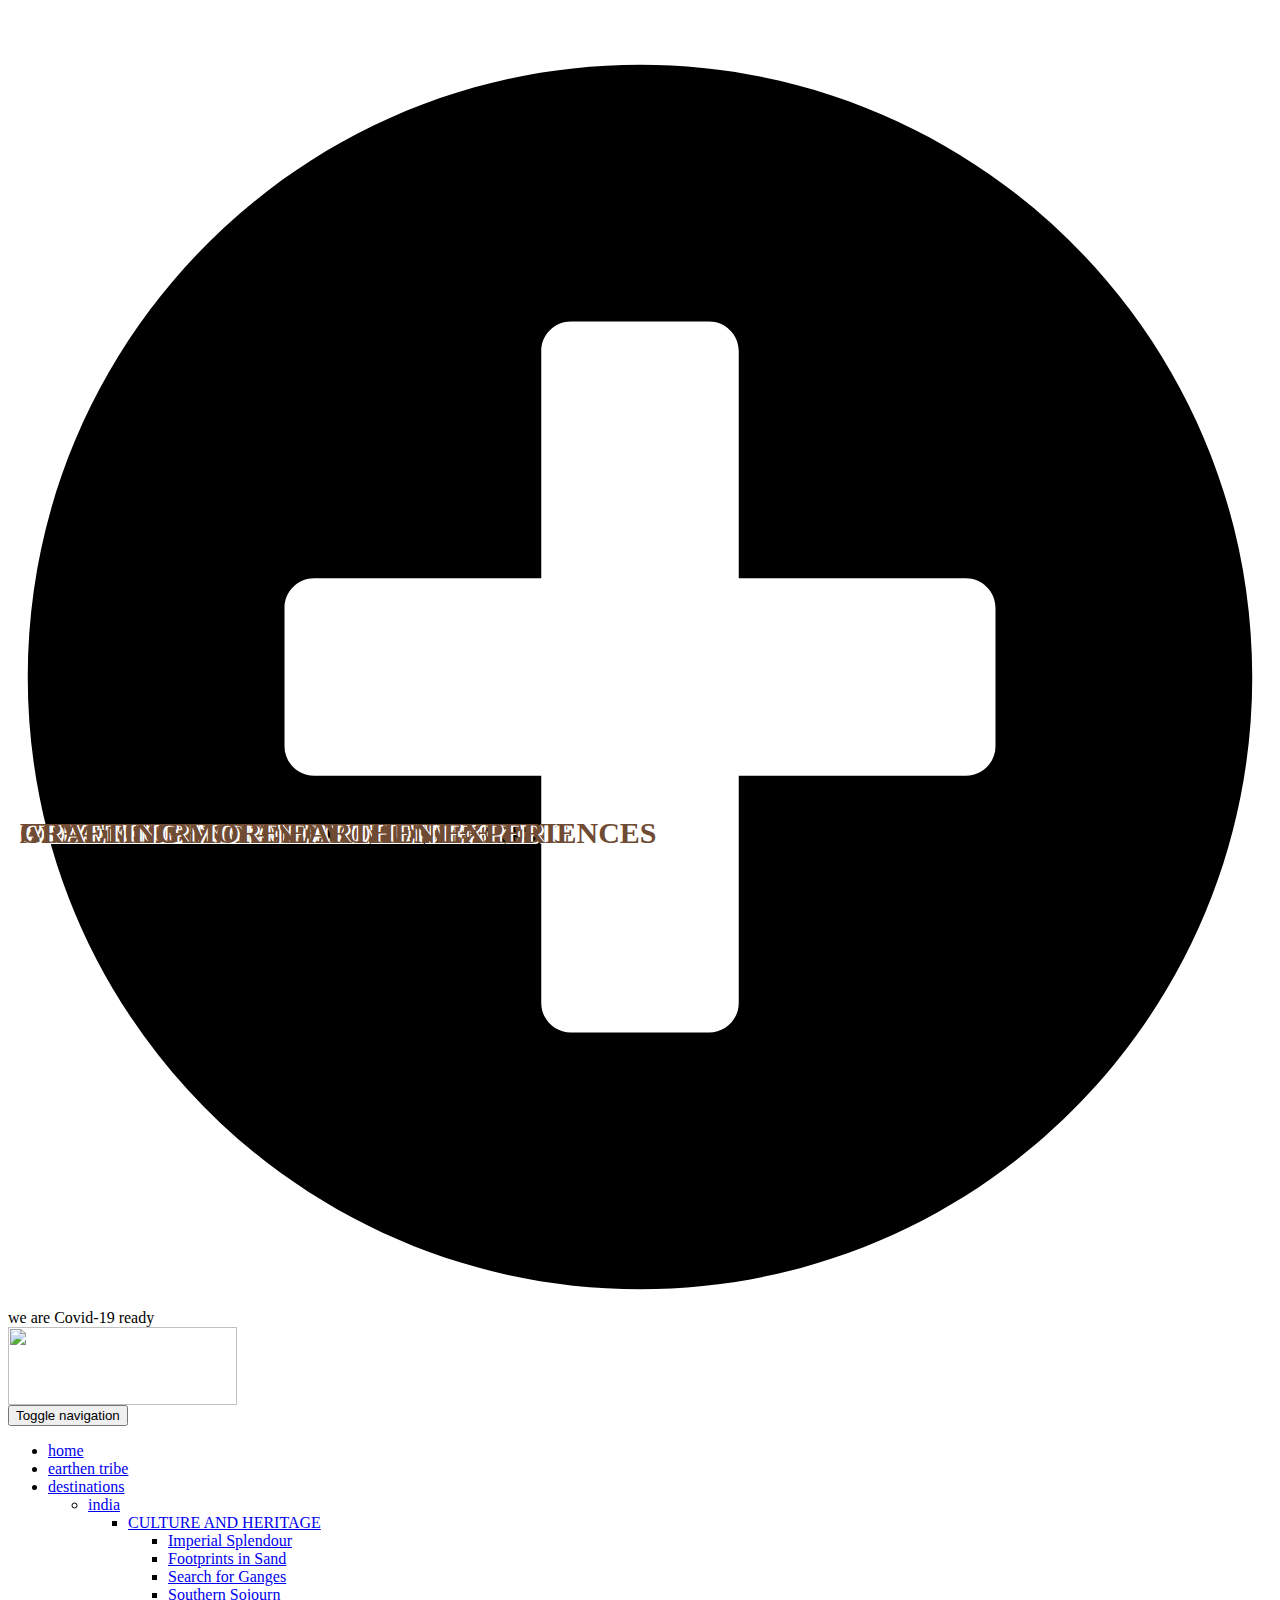
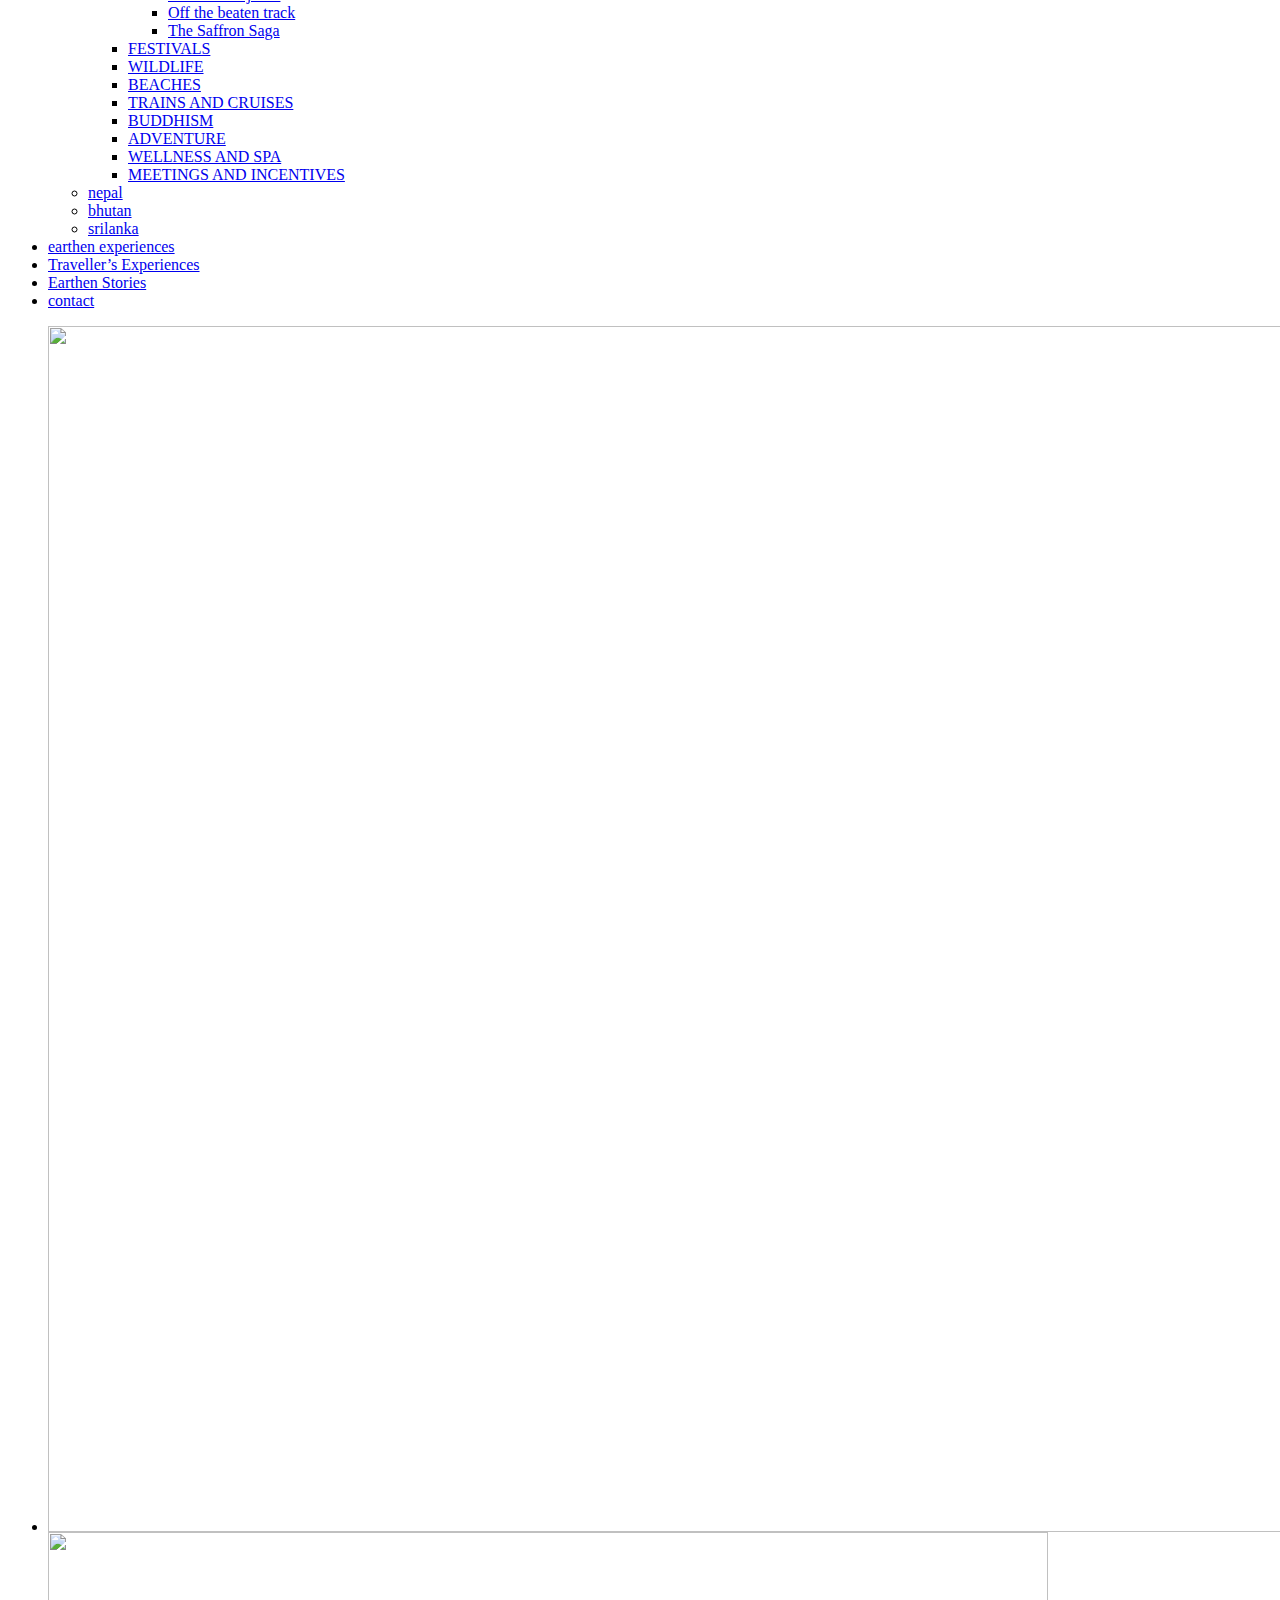
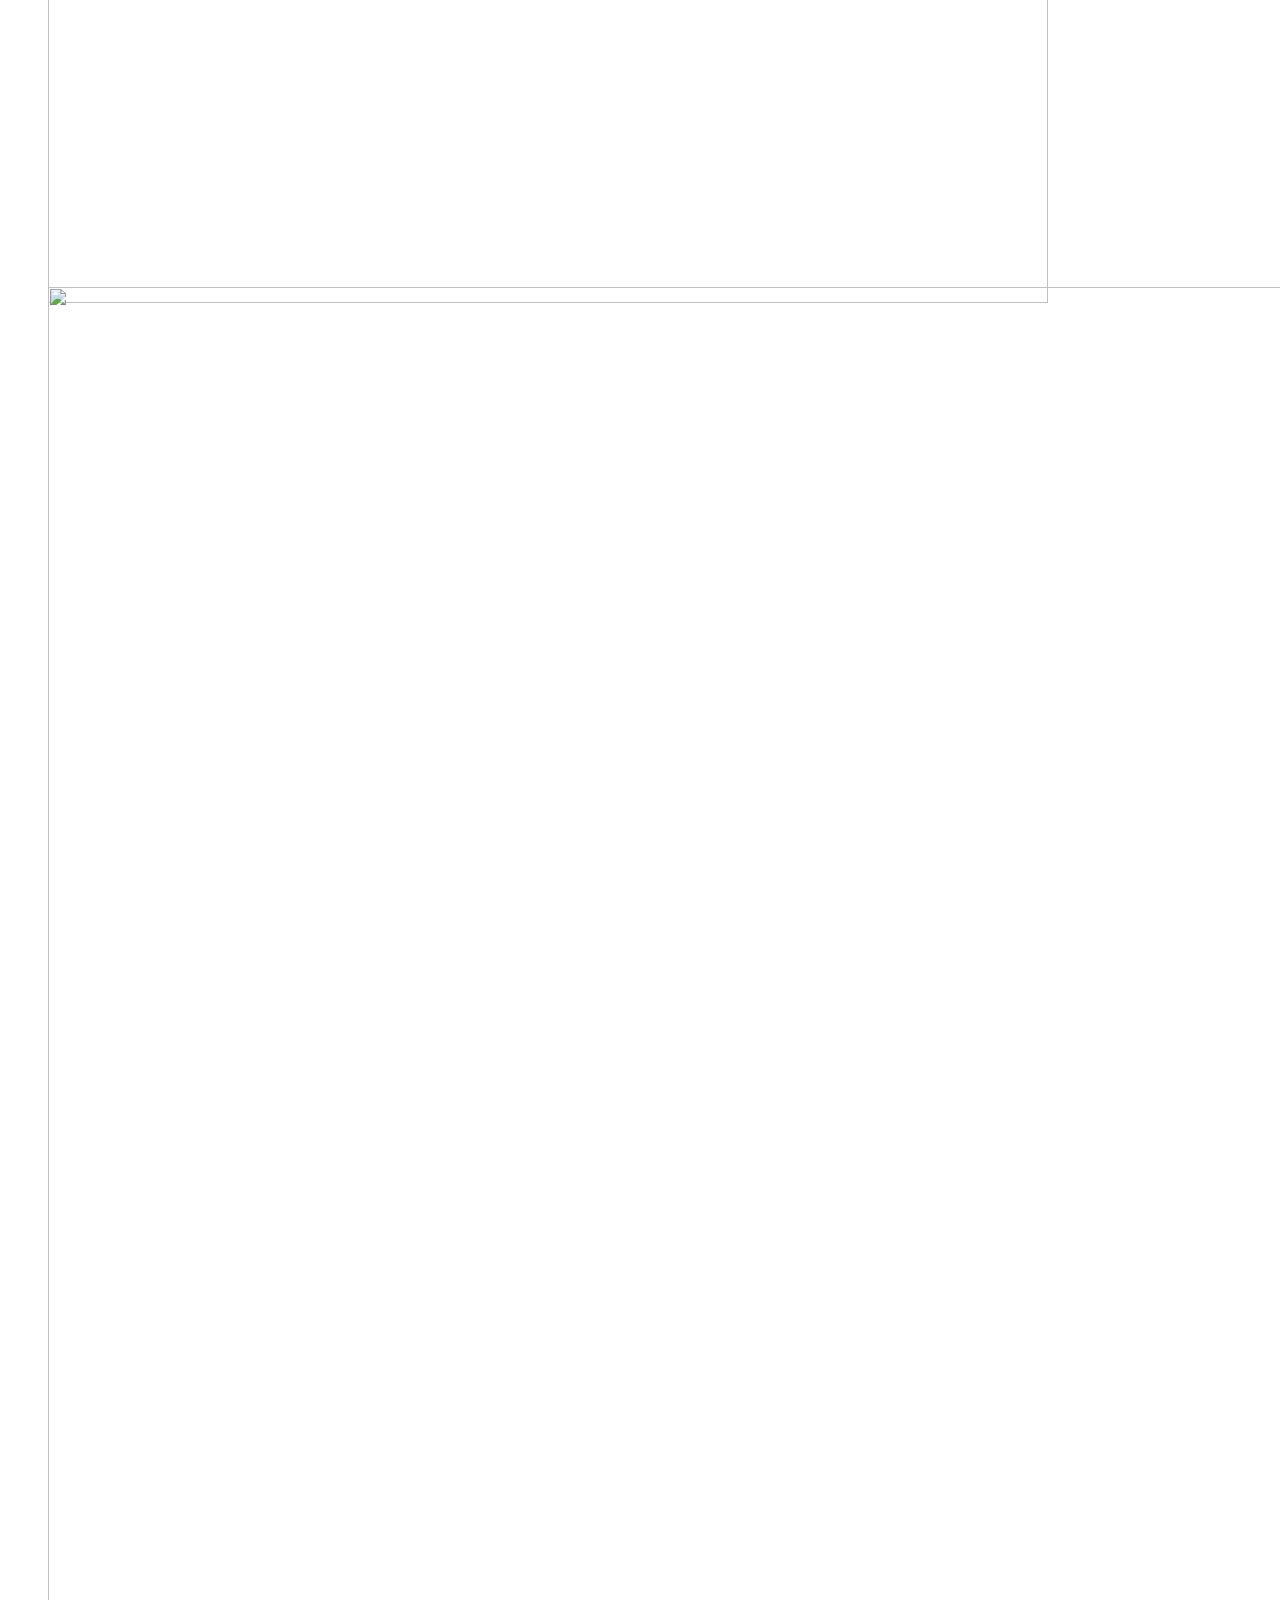
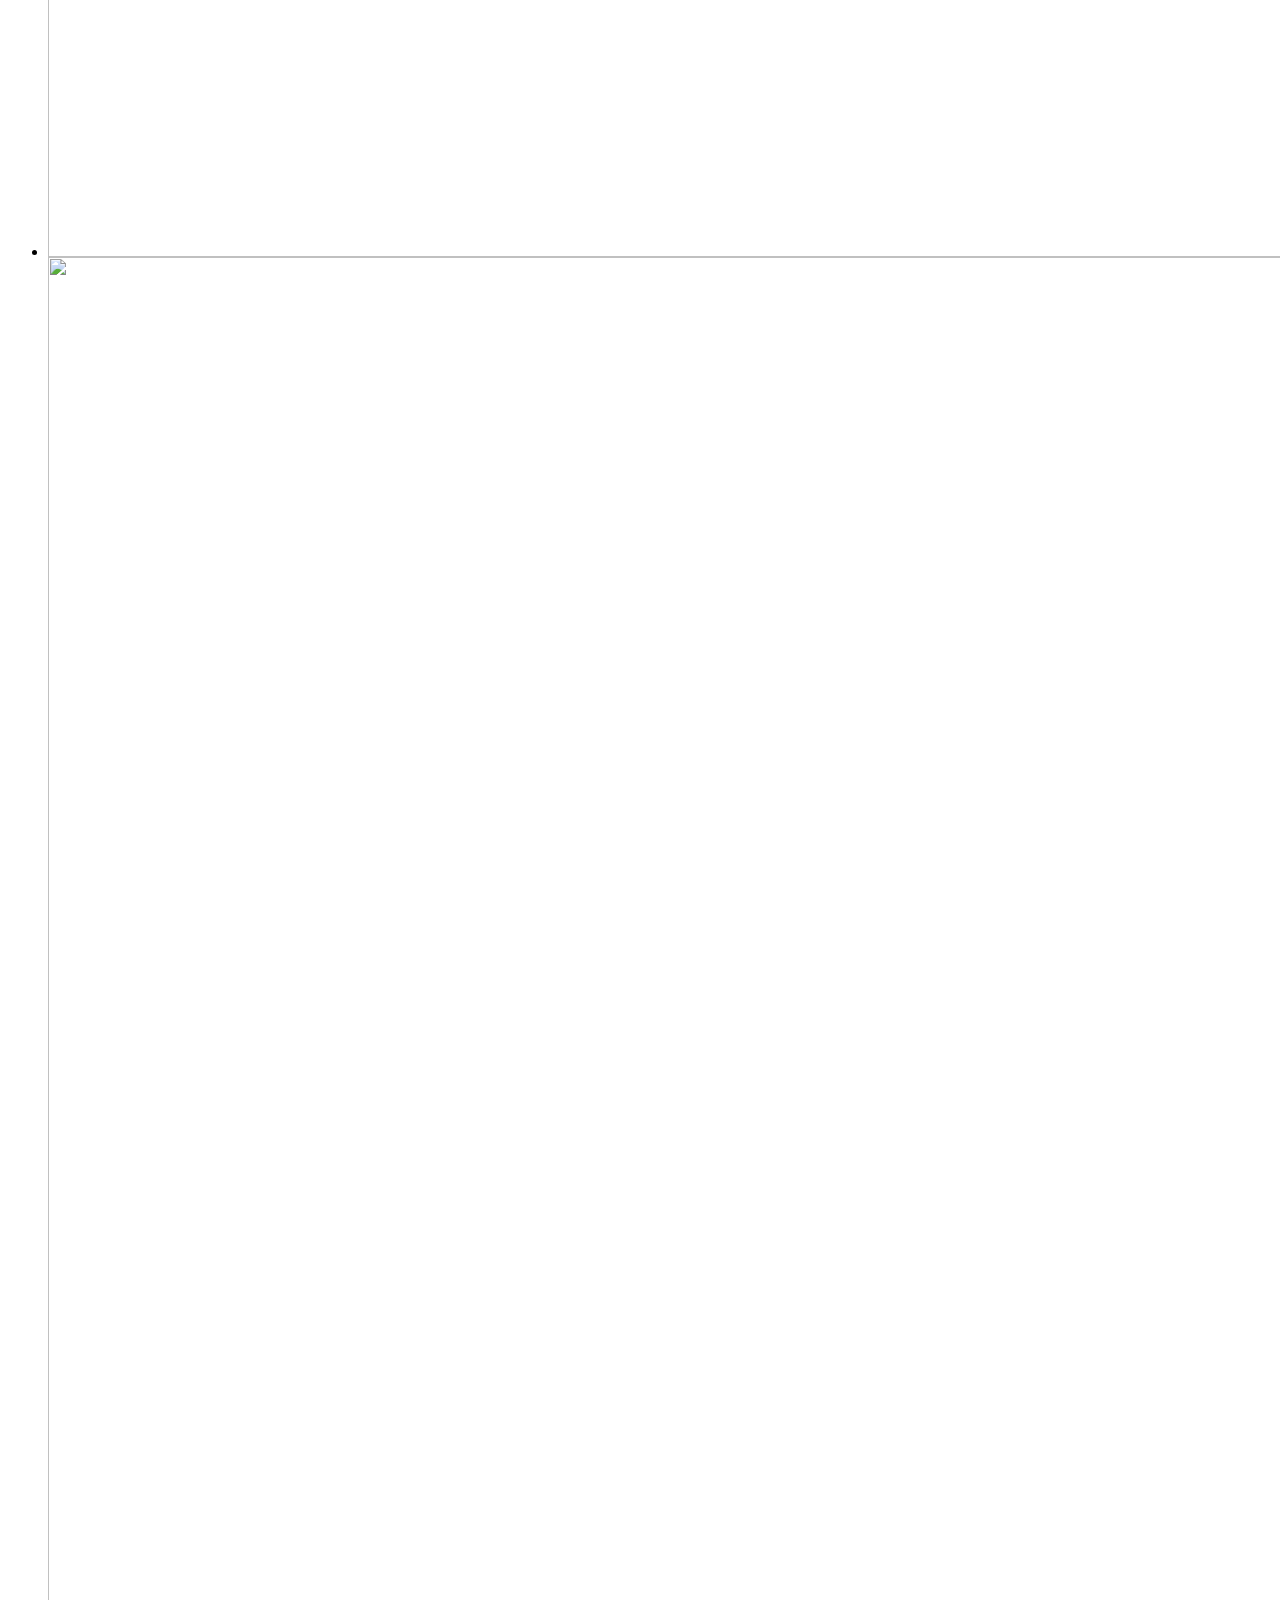
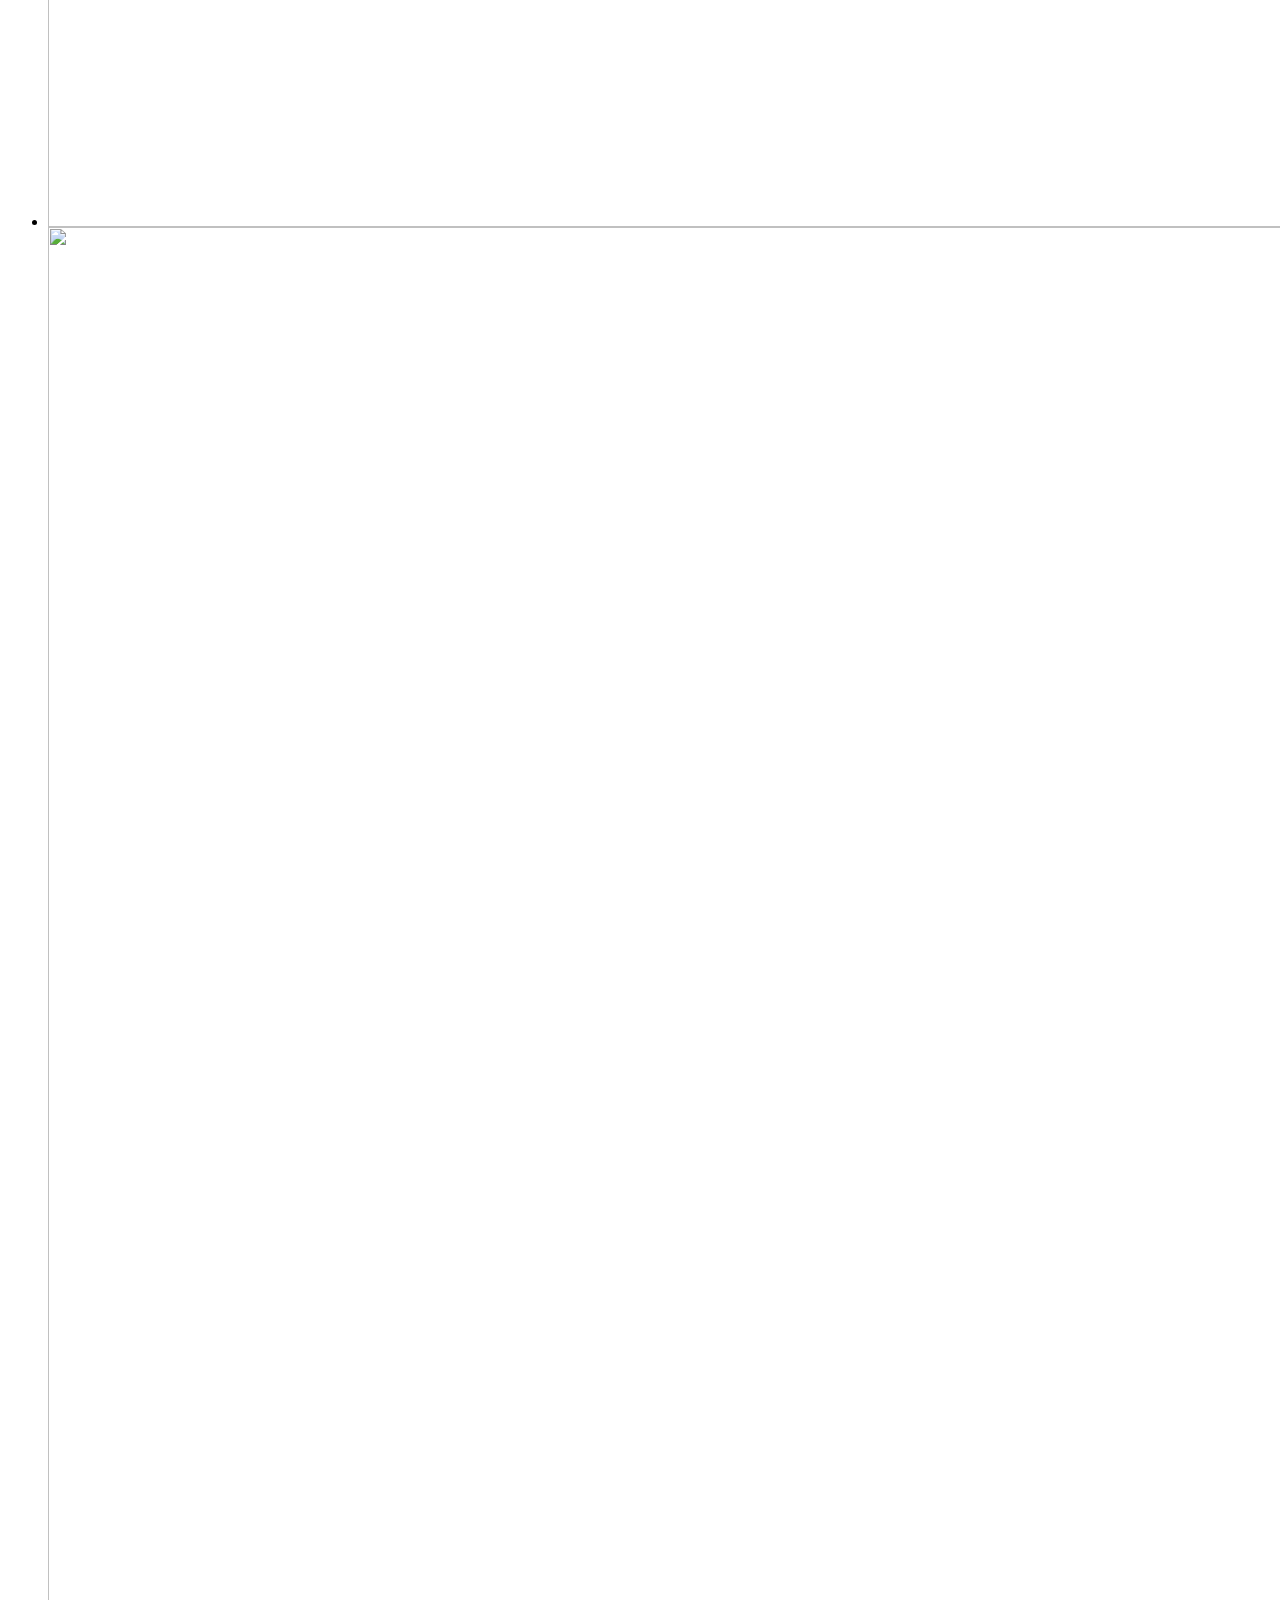
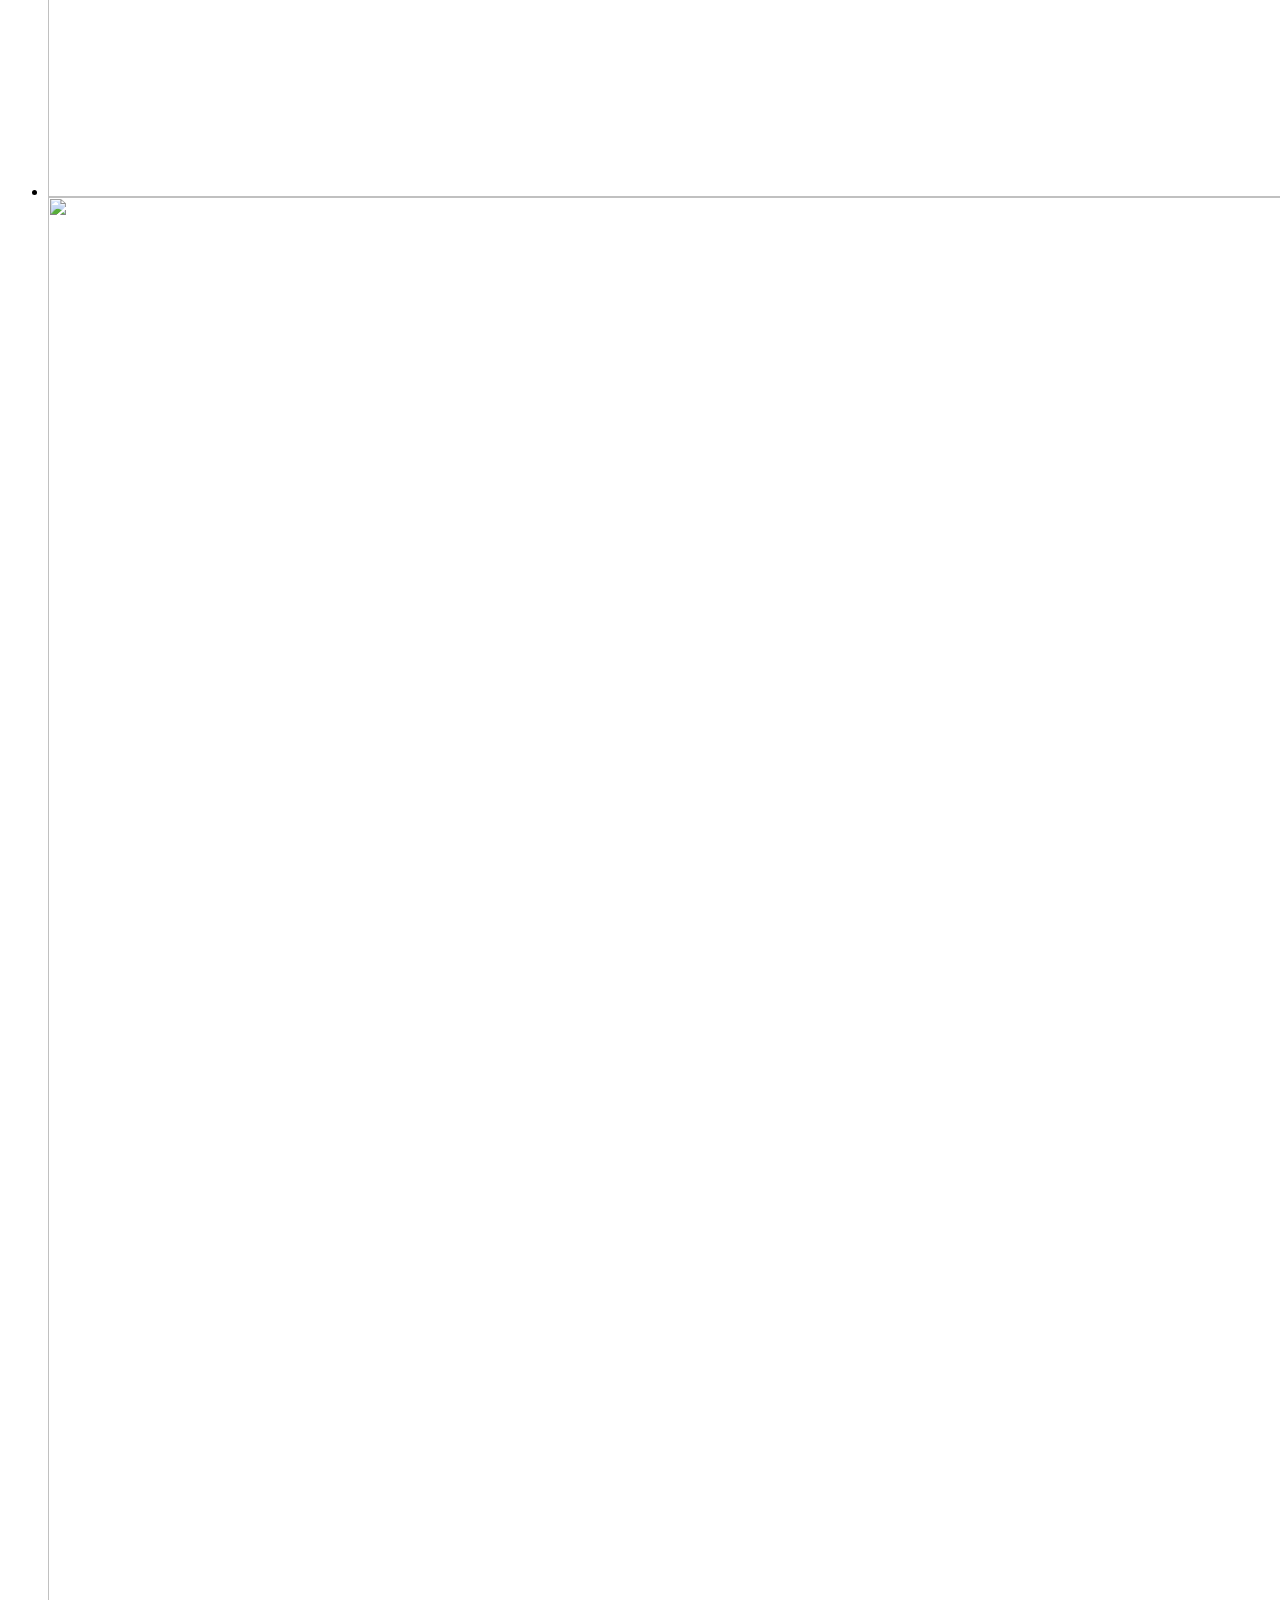
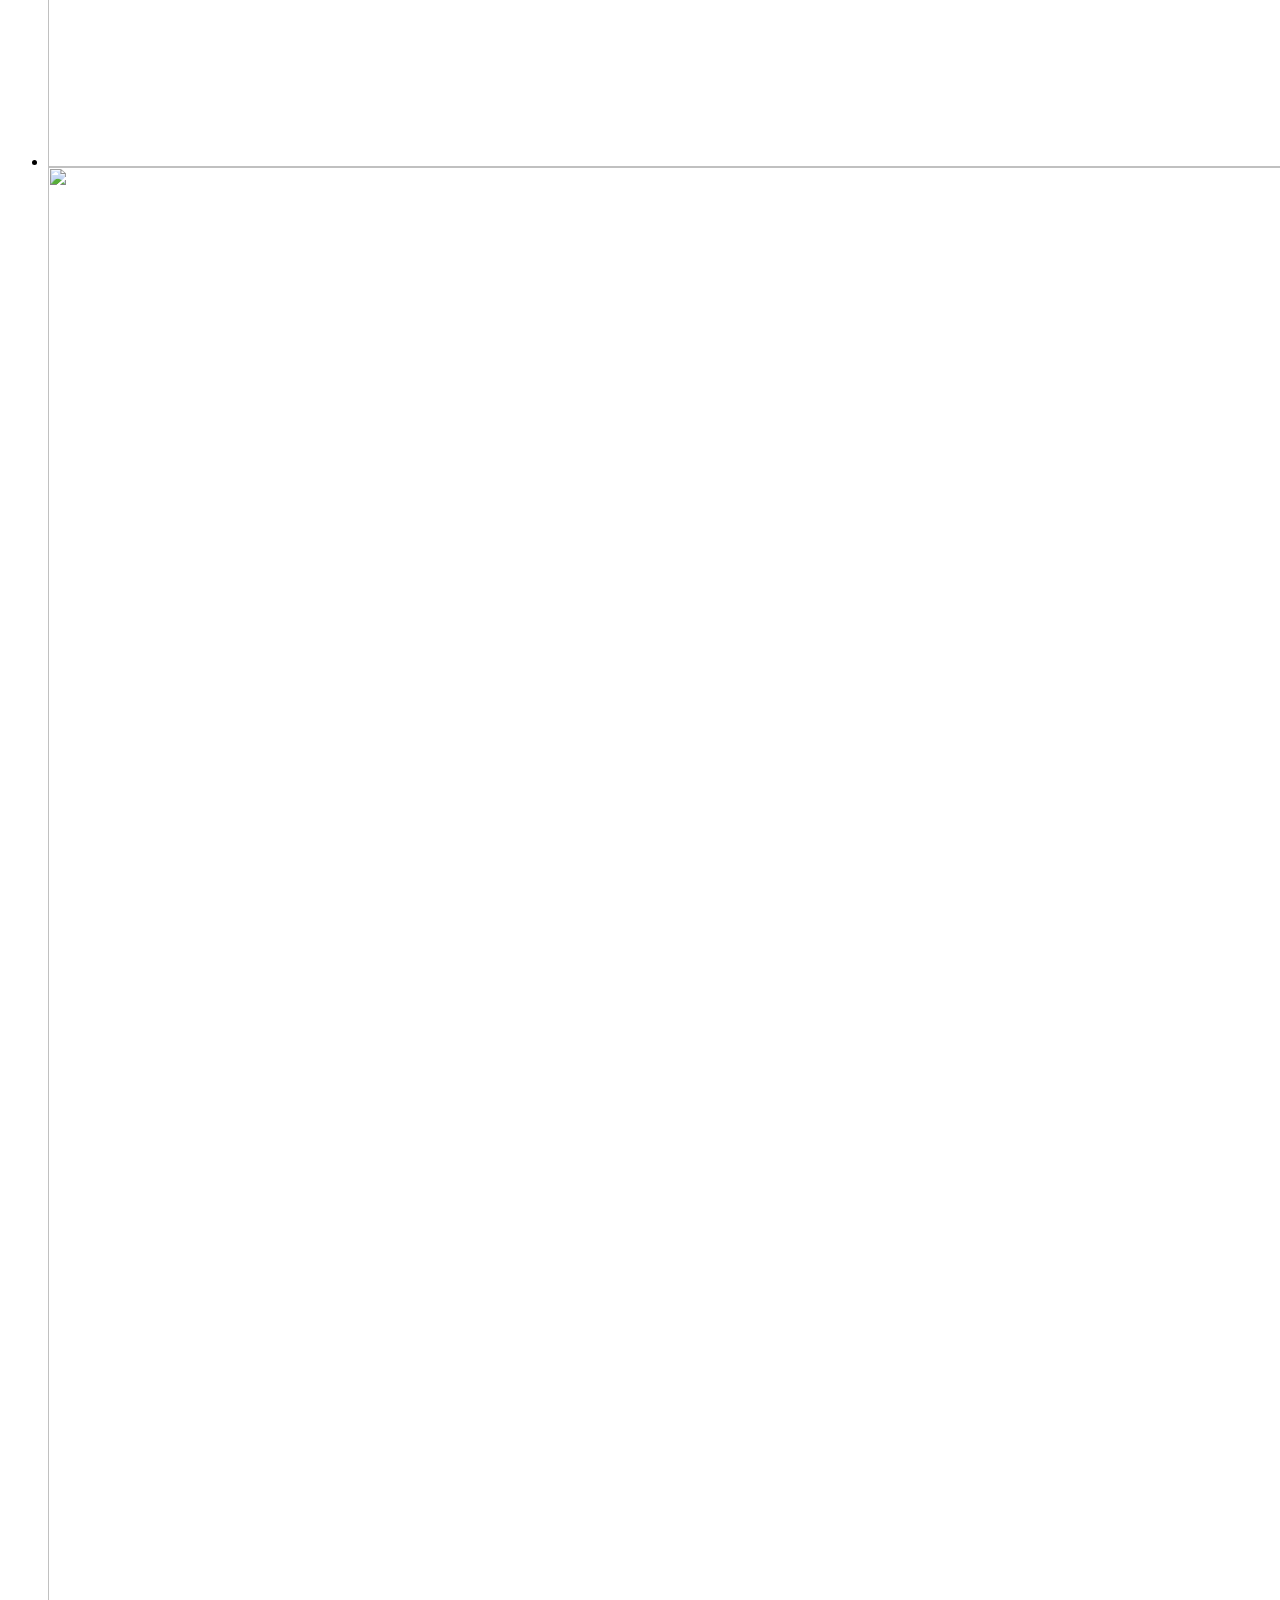
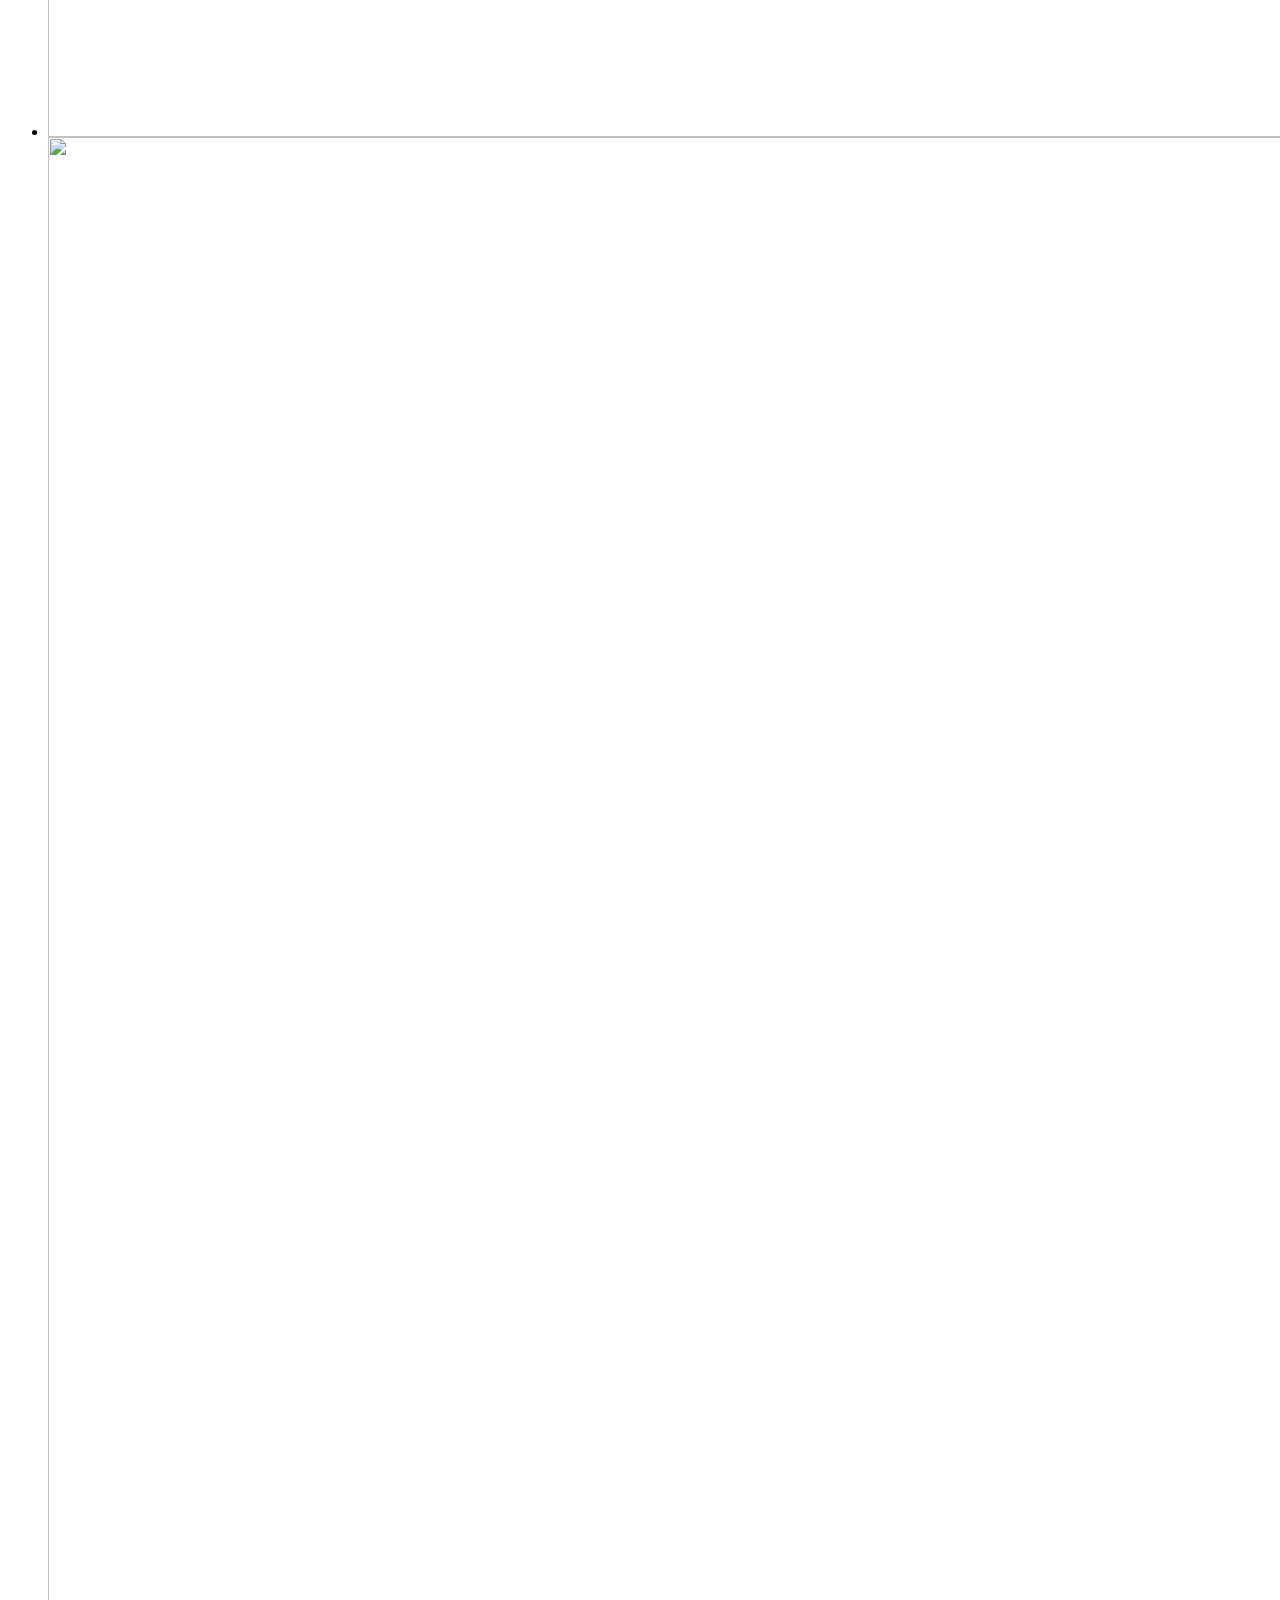
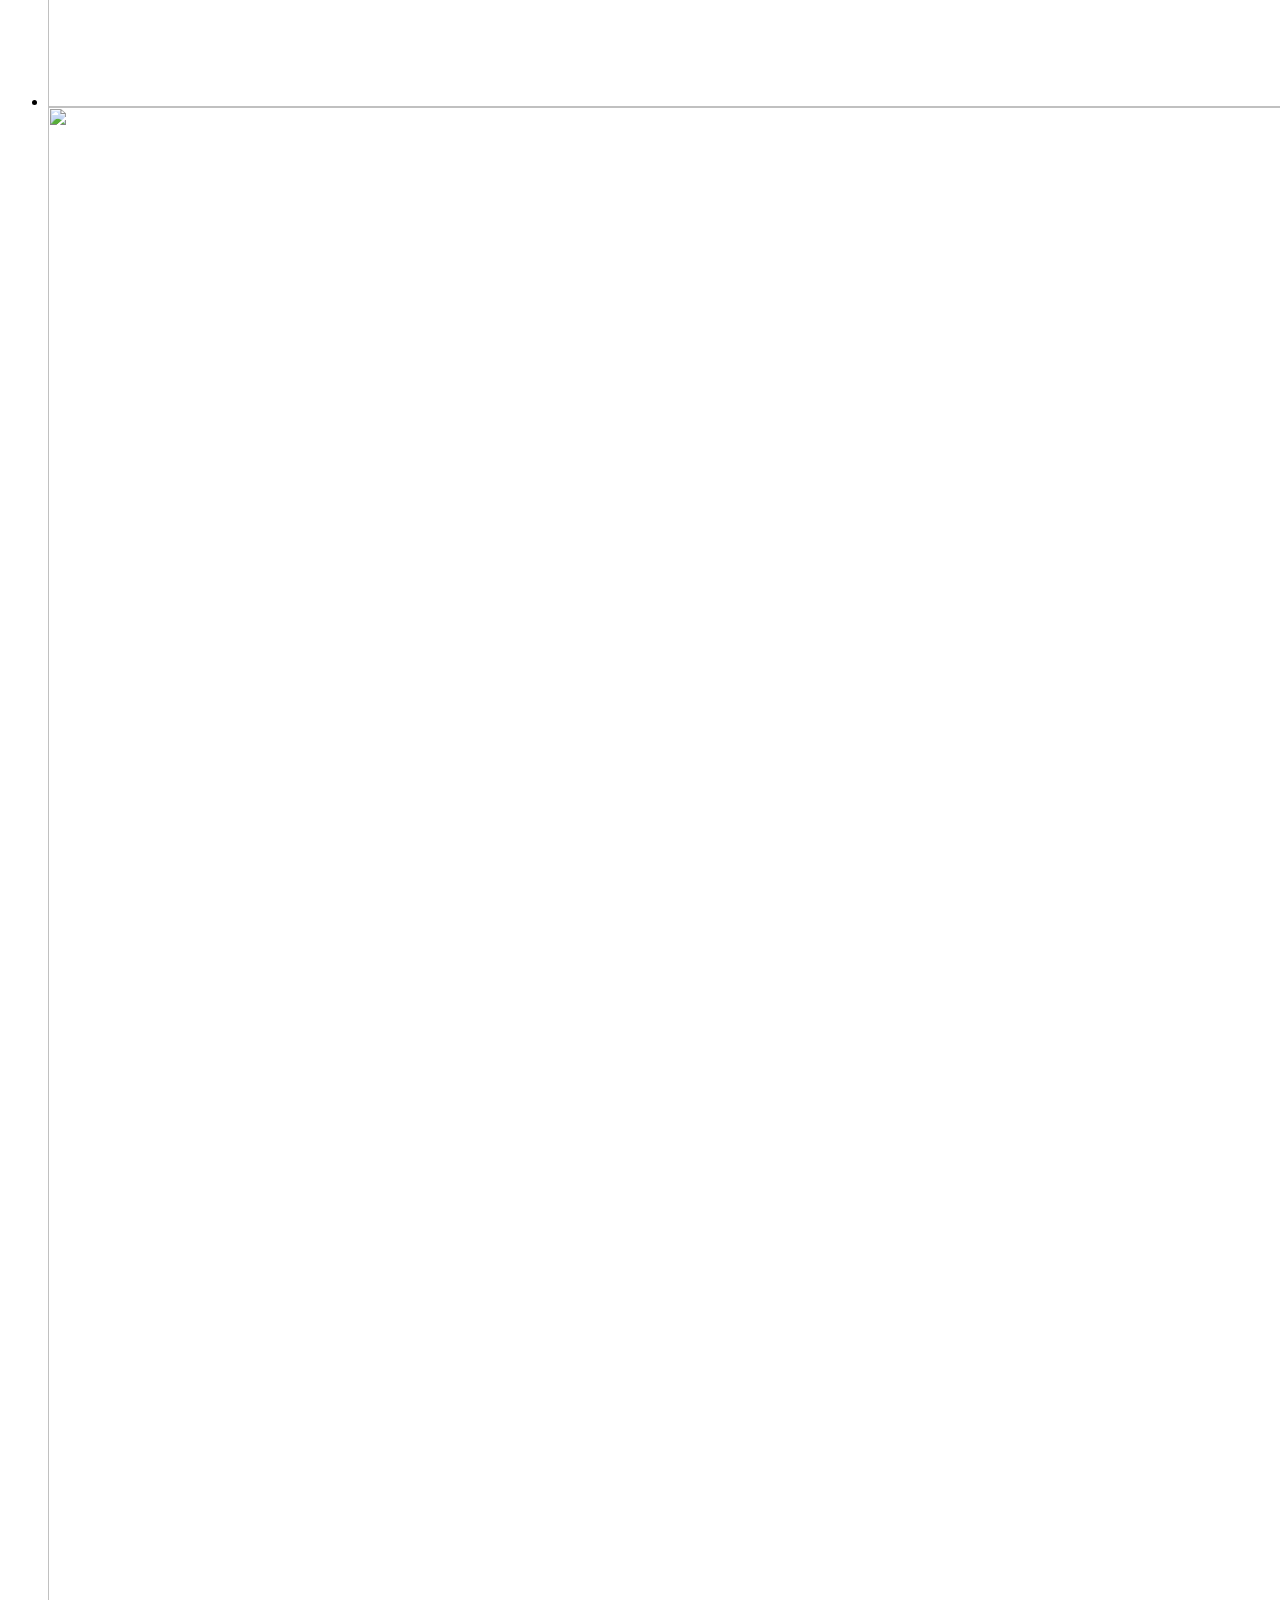
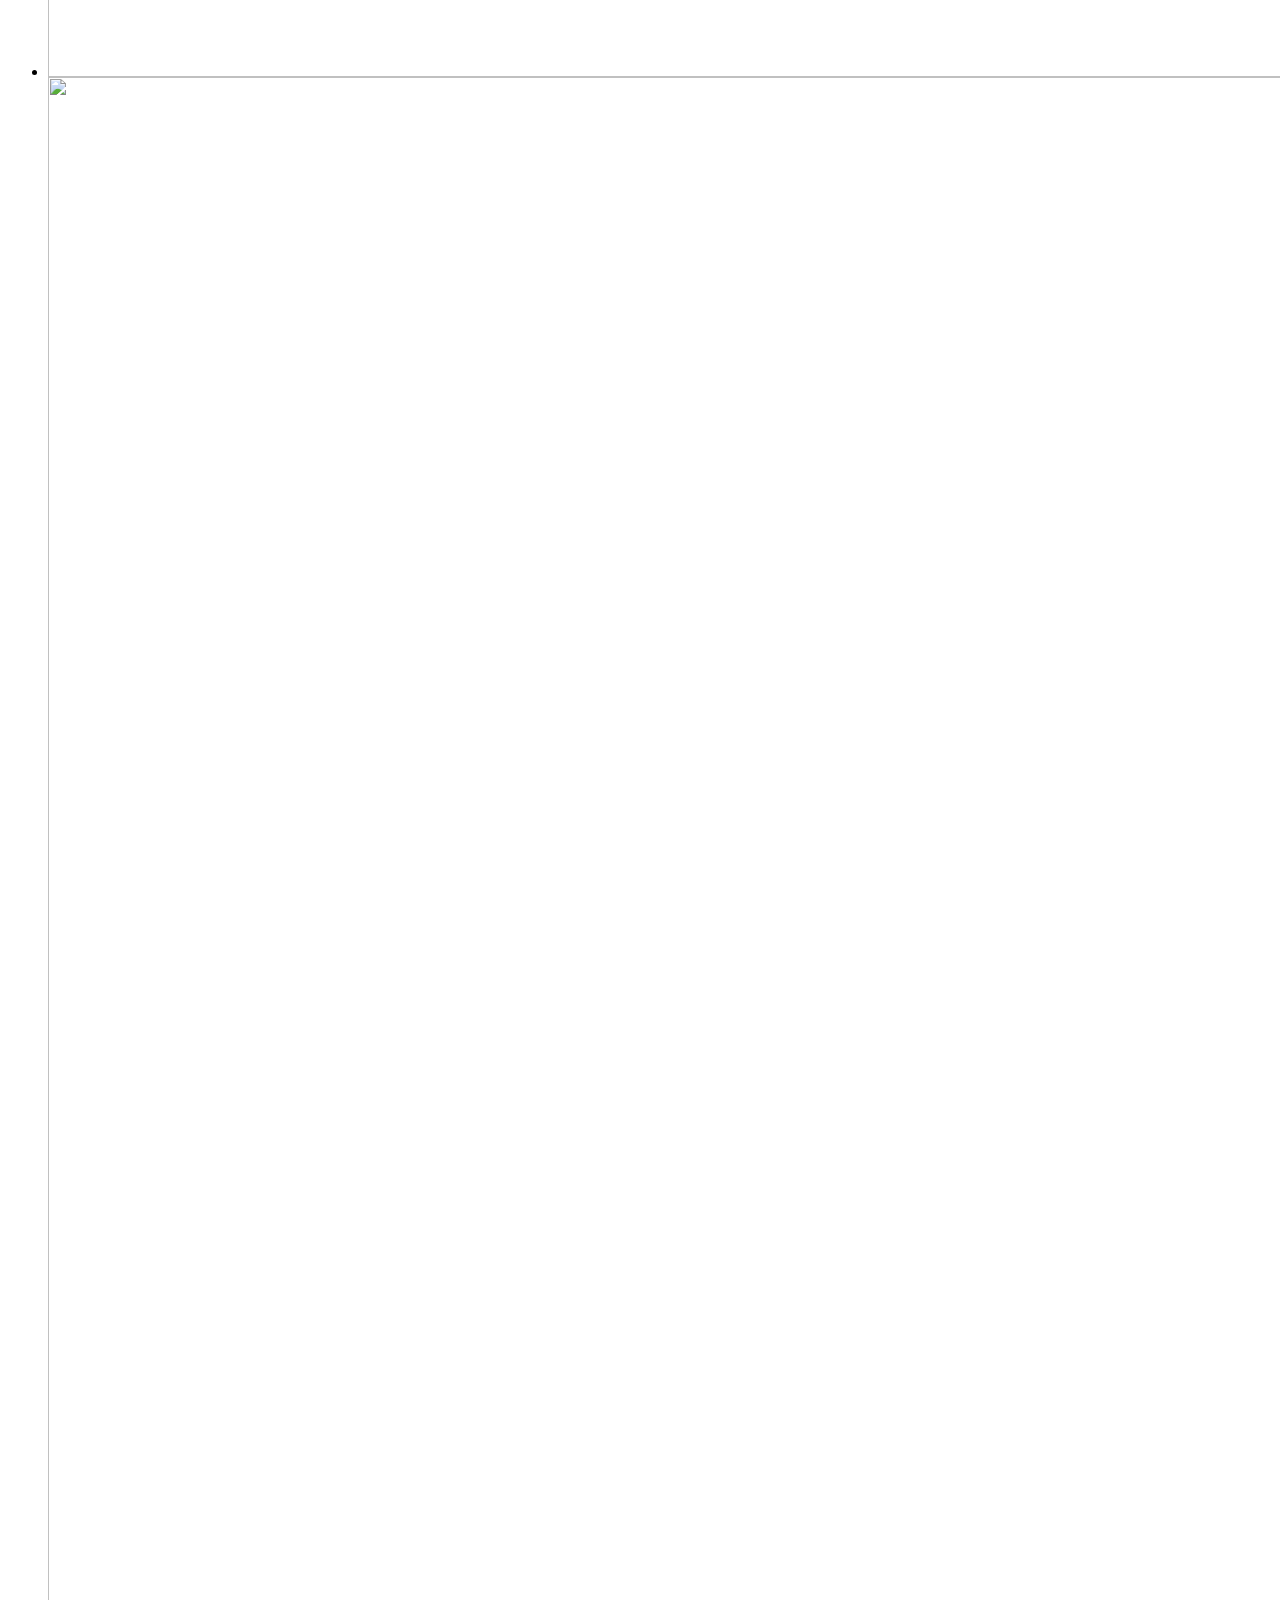
==== index.html @ 5f1de981 "Add files via upload" ====
<!DOCTYPE html PUBLIC "-//W3C//DTD XHTML 1.0 Transitional//EN" "http://www.w3.org/TR/xhtml1/DTD/xhtml1-transitional.dtd">
<html xmlns="http://www.w3.org/1999/xhtml"><head>
<meta http-equiv="Content-Type" content="text/html; charset=utf-8" />
<meta name="viewport" content="width=device-width, initial-scale=1, maximum-scale=1">
<title>::Earthen Experiences::</title>
<link href="css/bannerscollection_zoominout.css" rel="stylesheet" type="text/css">

<link rel="stylesheet" type="text/css" href="css/style.css" />
<link href="css/bootstrap.min.css" rel="stylesheet">
<link href="css/full-slider.css" rel="stylesheet">
<link href="css/custom.css?v1.1" rel="stylesheet" />
<link rel="stylesheet" href="css/jquery.mCustomScrollbar.css">
<link rel="stylesheet" href="css/jquery.smartmenus.bootstrap.css">
<link href="css/animate.css" rel="stylesheet">
<style>
.caption-text { position:absolute; z-index:10000; bottom:50px; left:20px; font-size:30px; font-weight:bold; color: #704b33;
    text-shadow: 2px 1px 0px #ffffff;}
@media (max-width:767px) {
.caption-text { font-size:20px; position:relative; bottom:115px;}
.footer { position:fixed;}
}
@media (max-width:1000px){
body { background:url(images/bg-intro6.jpg) no-repeat bottom center;}
.logoimg { left:3%;}
.logoimg img { width:95% !important; height:auto !important;}
}
@media (min-width:1001px) and (max-width:1099px){
.logoimg { left:3%;}
.logoimg img { width:95% !important; height:auto !important;}
}
</style>
<style>
.jumbotron h1,.jumbotron p{font-weight:200;visibility:hidden}
.glow{text-shadow:0 0 0 transparent;-webkit-transition:text-shadow 1s linear;-moz-transition:text-shadow 1s linear;-o-transition:text-shadow 1s linear;transition:text-shadow 1s linear}
.glow.in{}
.fade{opacity:0;-webkit-transition:opacity 1s linear;-moz-transition:opacity 1s linear;-o-transition:opacity 1s linear;transition:opacity 1s linear}
.fade.in{opacity:1}
.jumbotron{position:relative;text-align:center; background:none; background-color:transparent; top:0px; padding:0px; margin-top:-90px !important; margin-left:405px;}
.jumbotron h1{color:#94684b;font-family:Rokkitt;font-size:30px !important; letter-spacing:1px; font-weight:bold !important;}
.jumbotron p{margin-top:-1em;letter-spacing:.15em;color:#ccc;font-size:1.25em;text-shadow:.1em .1em .1em rgba(0,0,0,1);text-align:center}
.jumbotron .btn{margin-top:2em;margin-bottom:2em;font-size:1.6em}
</style>
<script type="text/javascript" src="js/modernizr.custom.86080.js"></script>
</head>

<body>


<!-- Modal -->
<div id="myModal" class="modal fade" role="dialog">
  <div class="modal-dialog covidSec">

    <!-- Modal content-->
    <div class="modal-content">
      <div class="closeBtn">
        <button type="button" class="close" data-dismiss="modal">&times;</button>
        </div>
      <div class="covidBlock">
         <img src="images/SOPs_COVID-19.jpg">
      </div>
     
    </div>

  </div>
</div>


<div class="covidButton" data-toggle="modal" data-target="#myModal"> 
<svg aria-hidden="true" focusable="false" data-prefix="fas" data-icon="plus-circle" class="svg-inline--fa fa-plus-circle fa-w-16" role="img" xmlns="http://www.w3.org/2000/svg" viewBox="0 0 512 512"><path fill="currentColor" d="M256 8C119 8 8 119 8 256s111 248 248 248 248-111 248-248S393 8 256 8zm144 276c0 6.6-5.4 12-12 12h-92v92c0 6.6-5.4 12-12 12h-56c-6.6 0-12-5.4-12-12v-92h-92c-6.6 0-12-5.4-12-12v-56c0-6.6 5.4-12 12-12h92v-92c0-6.6 5.4-12 12-12h56c6.6 0 12 5.4 12 12v92h92c6.6 0 12 5.4 12 12v56z"></path></svg>  we are <span> Covid-19  </span> ready  </div>

<nav class="navbar navbar-inverse navbar-fixed-top" role="navigation">
    	<div class="container">
        <div class="navbar-header">
          
          <div class="logo-inside"><a class="navbar-brand" href="#">
          <img src="images/logo-inside.png" width="229" height="78"></a></div>
          <button type="button" class="navbar-toggle" data-toggle="collapse" data-target=".navbar-collapse">
            <span class="sr-only">Toggle navigation</span>
            <span class="icon-bar"></span>
            <span class="icon-bar"></span>
            <span class="icon-bar"></span>
          </button>
        </div>
        <div class="navbar-collapse collapse">
          <ul class="nav navbar-nav">
            <li><a href="home.html">home</a></li>
            <li><a href="earthen-tribe.html">earthen tribe</a></li>
            <li><a href="javascript:;">destinations <span class="caret"></span></a>
              <ul class="dropdown-menu">
                <li><a href="#">india <span class="caret"></span></a>
                <ul class="dropdown-menu">
                    <li><a href="#">CULTURE AND HERITAGE<span class="caret"></span></a>
                    	<ul class="dropdown-menu">
                        <li><a href="imperial-splendour.html">Imperial Splendour</a></li>
                        <li><a href="footprints-in-sand.html">Footprints in Sand</a></li>
                        <li><a href="search-ganges.html">Search for Ganges</a></li>
                        <li><a href="southern-sojourn.html"> Southern Sojourn</a></li>
                        <li><a href="off-the-beaten-track.html"> Off the beaten track</a></li>
                        <li><a href="the-saffron-saga.html">The Saffron Saga </a></li>
                      
                        
                      </ul>
                    </li>
                    <li><a href="festivals.html">FESTIVALS</a></li>
                    <li><a href="wildlife.html">WILDLIFE</a>
                    </li>
                    <li><a href="beaches.html">BEACHES</a></li>
                    <li><a href="train-cruises.html">TRAINS AND CRUISES</a>
                    </li>
                    <li><a href="buddhism.html">BUDDHISM</a></li>
                    <li><a href="adventure.html">ADVENTURE</a></li>
                    <li><a href="wellness-spa.html">WELLNESS AND SPA</a></li>
                    <li><a href="meetings-incentives.html">MEETINGS AND INCENTIVES</a></li>
                  </ul>
                </li>
                <li><a href="nepal.html">nepal</a></li>
                <li><a href="bhutan.html">bhutan</a></li>
                <li><a href="srilanka.html">srilanka</a></li>
              </ul>
            </li>  <li><a href="earthen-experiences.html">earthen experiences</a> </li>
<li><a href="travellers-experiences.html">Traveller’s Experiences</a> </li>
        <li><a href="earthen-stories.html">Earthen Stories</a> </li> 
        <li><a href="contact-us.html">contact</a></li>
          </ul>
        </div><!--/.nav-collapse -->
        </div>
      </nav>
<div id="bannerscollection_zoominout_opportune">
		<div class="myloader"></div>
		<ul class="bannerscollection_zoominout_list">
        <li data-initialZoom="0" data-finalZoom="1" data-horizontalPosition="right" data-verticalPosition="center" data-text-id="#bannerscollection_zoominout_photoText1" data-autoPlay="10"><img src="images/slideshow/1.jpg" alt="" width="1920" height="1206" class="banner-display" />
        <div class="logoimg">
          <img src="images/ss.png" width="1000" height="371" class="imagewidth" />
          <div class="jumbotron"><h1 class="glow in tlt">Crafting responsible holidays, together</h1></div>          
        </div>
        </li>
		<li data-horizontalPosition="left" data-verticalPosition="top" data-initialZoom="1" data-finalZoom="0.77" data-text-id="#bannerscollection_zoominout_photoText4"><img src="images/slideshow/2.jpg" alt="" width="2500" height="1570" />
        <div class="caption-text">BE INSPIRED</div>
        </li>
		<li data-horizontalPosition="left" data-verticalPosition="top" data-initialZoom="1" data-finalZoom="0.77" data-text-id="#bannerscollection_zoominout_photoText4"><img src="images/slideshow/3.jpg" alt="" width="2500" height="1570"  />
        <div class="caption-text">CELEBRATE LIFE</div>
        </li>
		<li data-horizontalPosition="left" data-verticalPosition="top" data-initialZoom="1" data-finalZoom="0.77" data-text-id="#bannerscollection_zoominout_photoText4"><img src="images/slideshow/4.jpg" alt="" width="2500" height="1570"  />
        <div class="caption-text">SEEK BEYOND THE TIGER</div>
        </li>
		<li data-horizontalPosition="left" data-verticalPosition="top" data-initialZoom="1" data-finalZoom="0.77" data-text-id="#bannerscollection_zoominout_photoText4"><img src="images/slideshow/5.jpg" alt="" width="2500" height="1570"  />
        <div class="caption-text">OF FAR LANDS AND COMMUNITIES</div>
        </li>
		<li data-horizontalPosition="left" data-verticalPosition="top" data-initialZoom="1" data-finalZoom="0.77" data-text-id="#bannerscollection_zoominout_photoText4"><img src="images/slideshow/6.jpg" alt="" width="2500" height="1570" />
        <div class="caption-text"> OF RIVERS AND RAILWAY TRACKS    </div>
        </li>
		<li data-horizontalPosition="left" data-verticalPosition="top" data-initialZoom="1" data-finalZoom="0.77" data-text-id="#bannerscollection_zoominout_photoText4"><img src="images/slideshow/7.jpg" alt="" width="2500" height="1570" />
        <div class="caption-text">STRATEGISE AND CELEBRATE</div>
        </li>
		<li data-horizontalPosition="left" data-verticalPosition="top" data-initialZoom="1" data-finalZoom="0.77" data-text-id="#bannerscollection_zoominout_photoText4"><img src="images/slideshow/8.jpg" alt="" width="2500" height="1570"  />
        <div class="caption-text">REVITALISE AND REJUVENATE  </div>
        </li>
        <li data-horizontalPosition="left" data-verticalPosition="top" data-initialZoom="1" data-finalZoom="0.77" data-text-id="#bannerscollection_zoominout_photoText4"><img src="images/slideshow/9.jpg" alt="" width="2500" height="1570"  />
        <div class="caption-text">ADVENTURING AND VOLUNTEERING</div>
        </li>
        <li data-horizontalPosition="left" data-verticalPosition="top" data-initialZoom="1" data-finalZoom="0.77" data-text-id="#bannerscollection_zoominout_photoText4"><img src="images/slideshow/10.jpg" alt="" width="2500" height="1570"  />
        <div class="caption-text">CRAFTING MORE EARTHEN EXPERIENCES</div>
        </li>        
		</ul>           
		</div>
<div class="footer">
  <div class="container">
    <div class="row">
      <div class="col-md-6">EARTHEN EXPERIENCES LLP (C) 2016 | ALL RIGHTS RESERVED</div>
      <div class="col-md-6">
        <div class="footer-right-nav">
          <ul>
            <li><a href="bookings.html">Booking/Payment</a> </li> <li><a href="terms-&-conditions.html">Terms & Conditions</a></li>
          </ul>
        </div>
        
      </div>
    </div>
  </div>
</div>
<script src="js/jquery.min.js"></script>
<script src="js/bootstrap.min.js"></script>
    <script type="text/javascript" src="js/jquery.smartmenus.js"></script>
    <script type="text/javascript" src="js/jquery.smartmenus.bootstrap.js"></script>
<script src="https://ajax.googleapis.com/ajax/libs/jquery/1.9.0/jquery.min.js" type="text/javascript"></script>
<script src="https://ajax.googleapis.com/ajax/libs/jqueryui/1.9.2/jquery-ui.min.js"></script>
<script src="js/jquery.ui.touch-punch.min.js" type="text/javascript"></script>
<script src="js/bannerscollection_zoominout.js" type="text/javascript"></script>
    <script type="text/javascript">
        $('ul.nav li.dropdown').hover(function () {
            debugger;
  $(this).find('.dropdown-menu').stop(true, true).delay(200).fadeIn(500);
}, function() {
  $(this).find('.dropdown-menu').stop(true, true).delay(200).fadeOut(500);
});
</script>

<script>
		var ua = navigator.userAgent.toLowerCase();
		if (ua.indexOf("msie") != -1 || ua.indexOf("opera") != -1) {
			jQuery('body').css('overflow','hidden');
			jQuery('html').css('overflow','hidden');
		}				
		
		jQuery(function() {
			jQuery('#bannerscollection_zoominout_opportune').bannerscollection_zoominout({
				skin: 'opportune',
				responsive:true,
				width: 1920,
				height: 1200,
				fadeSlides:true,
				width100Proc:true,
				height100Proc:true,
				showNavArrows:true,
				showBottomNav:true,
				autoHideBottomNav:true,
				thumbsWrapperMarginTop: -55,
				pauseOnMouseOver:false,
			});		
			
		});
	</script>
    
<script src="js/jquery.fittext.js"></script>
<script src="js/jquery.lettering.js"></script>
<script src="js/jquery.textillate.js"></script>
<script>
  $(function (){
    var log = function (msg) {
      return function () {
        if (console) console.log(msg);
      }
    }
    $('code').each(function () {
      var $this = $(this);
      $this.text($this.html());
    })

    var animateClasses = 'flash bounce shake tada swing wobble pulse flip flipInX flipOutX flipInY flipOutY fadeIn fadeInUp fadeInDown fadeInLeft fadeInRight fadeInUpBig fadeInDownBig fadeInLeftBig fadeInRightBig fadeOut fadeOutUp fadeOutDown fadeOutLeft fadeOutRight fadeOutUpBig fadeOutDownBig fadeOutLeftBig fadeOutRightBig bounceIn bounceInDown bounceInUp bounceInLeft bounceInRight bounceOut bounceOutDown bounceOutUp bounceOutLeft bounceOutRight rotateIn rotateInDownLeft rotateInDownRight rotateInUpLeft rotateInUpRight rotateOut rotateOutDownLeft rotateOutDownRight rotateOutUpLeft rotateOutUpRight hinge rollIn rollOut';

    var $form = $('.playground form')
      , $viewport = $('.playground .viewport');

    var getFormData = function () {
      var data = {
        loop: true,
        in: { callback: log('in callback called.') },
        out: { callback: log('out callback called.') }
      };

      $form.find('[data-key="effect"]').each(function () {
        var $this = $(this)
          , key = $this.data('key')
          , type = $this.data('type');

          data[type][key] = $this.val();
      });

      $form.find('[data-key="type"]').each(function () {
        var $this = $(this)
          , key = $this.data('key')
          , type = $this.data('type')
          , val = $this.val();

          data[type].shuffle = (val === 'shuffle');
          data[type].reverse = (val === 'reverse');
          data[type].sync = (val === 'sync');
      });

      return data;
    };

    $.each(animateClasses.split(' '), function (i, value) {
      var type = '[data-type]'
        , option = '<option value="' + value + '">' + value + '</option>';

      if (/Out/.test(value) || value === 'hinge') {
        type = '[data-type="out"]';
      } else if (/In/.test(value)) {
        type = '[data-type="in"]';
      }

      if (type) {
        $form.find('[data-key="effect"]' + type).append(option);
      }
    });

    $form.find('[data-key="effect"][data-type="in"]').val('fadeInLeftBig');
    $form.find('[data-key="effect"][data-type="out"]').val('hinge');

    $('.jumbotron h1')
      .fitText(0.5)
      .textillate({ in: { effect: 'flipInY', delayScale: 4, }});

    $('.jumbotron p')
      .fitText(3.2, { maxFontSize: 18 })
      .textillate({ initialDelay: 1000, in: { delay: 3, shuffle: true } });

    setTimeout(function () {
        $('.fade').addClass('in');
    }, 250);

    setTimeout(function () {
      $('h1.glow').removeClass('in');
    }, 2000);

    var $tlt = $viewport.find('.tlt')
      .on('start.tlt', log('start.tlt triggered.'))
      .on('inAnimationBegin.tlt', log('inAnimationBegin.tlt triggered.'))
      .on('inAnimationEnd.tlt', log('inAnimationEnd.tlt triggered.'))
      .on('outAnimationBegin.tlt', log('outAnimationBegin.tlt triggered.'))
      .on('outAnimationEnd.tlt', log('outAnimationEnd.tlt triggered.'))
      .on('end.tlt', log('end.tlt'));

    $form.on('change', function () {
      var obj = getFormData();
      $tlt.textillate(obj);
    }).trigger('change');

  });

	</script>

<script>
  (function(i,s,o,g,r,a,m){i['GoogleAnalyticsObject']=r;i[r]=i[r]||function(){
  (i[r].q=i[r].q||[]).push(arguments)},i[r].l=1*new Date();a=s.createElement(o),
  m=s.getElementsByTagName(o)[0];a.async=1;a.src=g;m.parentNode.insertBefore(a,m)
  })(window,document,'script','https://www.google-analytics.com/analytics.js','ga');

  ga('create', 'UA-86052605-1', 'auto');
  ga('send', 'pageview');

</script>
</body>
</html>
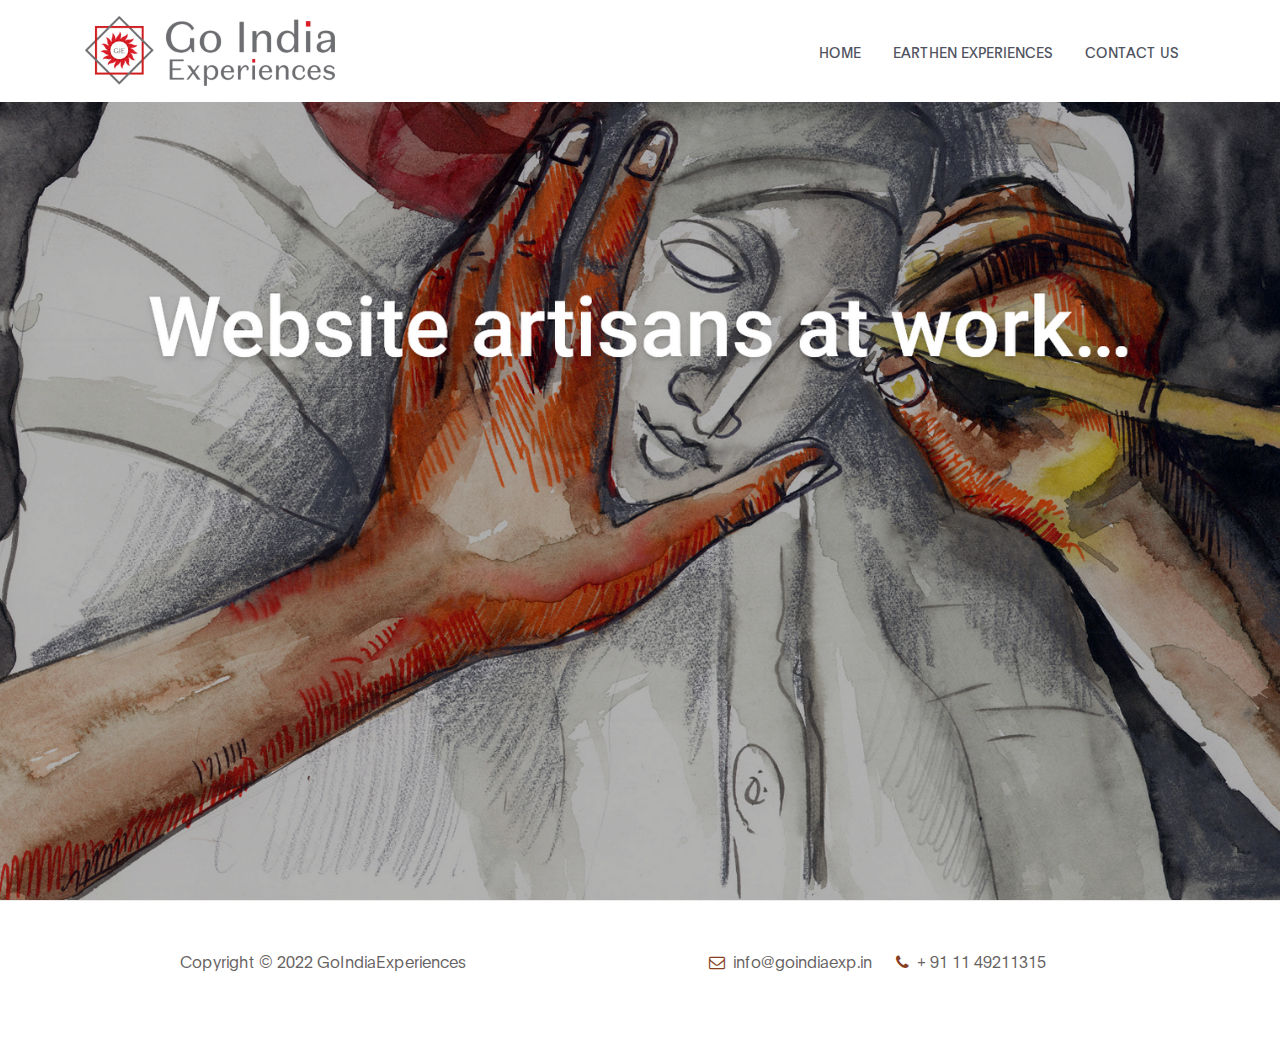
==== commit bae39513: "Add files via upload" ====
--- a/index.html
+++ b/index.html
@@ -1,335 +1,119 @@
-<!DOCTYPE html PUBLIC "-//W3C//DTD XHTML 1.0 Transitional//EN" "http://www.w3.org/TR/xhtml1/DTD/xhtml1-transitional.dtd">
-<html xmlns="http://www.w3.org/1999/xhtml"><head>
-<meta http-equiv="Content-Type" content="text/html; charset=utf-8" />
-<meta name="viewport" content="width=device-width, initial-scale=1, maximum-scale=1">
-<title>::Earthen Experiences::</title>
-<link href="css/bannerscollection_zoominout.css" rel="stylesheet" type="text/css">
+<!DOCTYPE html>
+<html lang="en">
+<head>
 
-<link rel="stylesheet" type="text/css" href="css/style.css" />
-<link href="css/bootstrap.min.css" rel="stylesheet">
-<link href="css/full-slider.css" rel="stylesheet">
-<link href="css/custom.css?v1.1" rel="stylesheet" />
-<link rel="stylesheet" href="css/jquery.mCustomScrollbar.css">
-<link rel="stylesheet" href="css/jquery.smartmenus.bootstrap.css">
-<link href="css/animate.css" rel="stylesheet">
-<style>
-.caption-text { position:absolute; z-index:10000; bottom:50px; left:20px; font-size:30px; font-weight:bold; color: #704b33;
-    text-shadow: 2px 1px 0px #ffffff;}
-@media (max-width:767px) {
-.caption-text { font-size:20px; position:relative; bottom:115px;}
-.footer { position:fixed;}
-}
-@media (max-width:1000px){
-body { background:url(images/bg-intro6.jpg) no-repeat bottom center;}
-.logoimg { left:3%;}
-.logoimg img { width:95% !important; height:auto !important;}
-}
-@media (min-width:1001px) and (max-width:1099px){
-.logoimg { left:3%;}
-.logoimg img { width:95% !important; height:auto !important;}
-}
-</style>
-<style>
-.jumbotron h1,.jumbotron p{font-weight:200;visibility:hidden}
-.glow{text-shadow:0 0 0 transparent;-webkit-transition:text-shadow 1s linear;-moz-transition:text-shadow 1s linear;-o-transition:text-shadow 1s linear;transition:text-shadow 1s linear}
-.glow.in{}
-.fade{opacity:0;-webkit-transition:opacity 1s linear;-moz-transition:opacity 1s linear;-o-transition:opacity 1s linear;transition:opacity 1s linear}
-.fade.in{opacity:1}
-.jumbotron{position:relative;text-align:center; background:none; background-color:transparent; top:0px; padding:0px; margin-top:-90px !important; margin-left:405px;}
-.jumbotron h1{color:#94684b;font-family:Rokkitt;font-size:30px !important; letter-spacing:1px; font-weight:bold !important;}
-.jumbotron p{margin-top:-1em;letter-spacing:.15em;color:#ccc;font-size:1.25em;text-shadow:.1em .1em .1em rgba(0,0,0,1);text-align:center}
-.jumbotron .btn{margin-top:2em;margin-bottom:2em;font-size:1.6em}
-</style>
-<script type="text/javascript" src="js/modernizr.custom.86080.js"></script>
+     <title>Go India Exp</title>
+
+     <meta charset="UTF-8">
+     <meta http-equiv="X-UA-Compatible" content="IE=Edge">
+     <meta name="description" content="">
+     <meta name="keywords" content="">
+     <meta name="author" content="">
+     <meta name="viewport" content="width=device-width, initial-scale=1, maximum-scale=1">
+
+     <link rel="stylesheet" href="css/bootstrap.min.css">
+     <link rel="stylesheet" href="css/font-awesome.min.css">
+     <link rel="stylesheet" href="css/aos.css">
+
+     <!-- MAIN CSS -->
+     <link rel="stylesheet" href="css/style.css">
+
 </head>
+<body data-spy="scroll" data-target="#navbarNav" data-offset="50">
 
-<body>
+    <!-- MENU BAR -->
+    <nav class="navbar navbar-expand-lg fixed-top">
+        <div class="container">
+            <img src=".\img\logo2.png" alt="">
+
+            <!-- <a class="navbar-brand" href="#home"></a>-->
+            
 
 
-<!-- Modal -->
-<div id="myModal" class="modal fade" role="dialog">
-  <div class="modal-dialog covidSec">
 
-    <!-- Modal content-->
-    <div class="modal-content">
-      <div class="closeBtn">
-        <button type="button" class="close" data-dismiss="modal">&times;</button>
+            <div class="collapse navbar-collapse" id="navbarNav">
+                <ul class="navbar-nav ml-lg-auto">
+
+                    <li class="nav-item">
+                        <a href="index.html" class="nav-link smoothScroll">Home</a>
+                    </li>
+
+                    <li class="nav-item">
+                        <a href="https://www.earthenexperiences.com/home.html" class="nav-link smoothScroll">Earthen Experiences</a>
+                    </li>
+
+                    <li class="nav-item">
+                        <a href="contact.html" class="nav-link smoothScroll">Contact Us</a>
+                    </li>
+                    
+                    
+                    
+                </ul>
+
+                
+            </div>
+
         </div>
-      <div class="covidBlock">
-         <img src="images/SOPs_COVID-19.jpg">
-      </div>
-     
-    </div>
-
-  </div>
-</div>
+    </nav>
 
 
-<div class="covidButton" data-toggle="modal" data-target="#myModal"> 
-<svg aria-hidden="true" focusable="false" data-prefix="fas" data-icon="plus-circle" class="svg-inline--fa fa-plus-circle fa-w-16" role="img" xmlns="http://www.w3.org/2000/svg" viewBox="0 0 512 512"><path fill="currentColor" d="M256 8C119 8 8 119 8 256s111 248 248 248 248-111 248-248S393 8 256 8zm144 276c0 6.6-5.4 12-12 12h-92v92c0 6.6-5.4 12-12 12h-56c-6.6 0-12-5.4-12-12v-92h-92c-6.6 0-12-5.4-12-12v-56c0-6.6 5.4-12 12-12h92v-92c0-6.6 5.4-12 12-12h56c6.6 0 12 5.4 12 12v92h92c6.6 0 12 5.4 12 12v56z"></path></svg>  we are <span> Covid-19  </span> ready  </div>
+     <!-- HERO -->
+     <section class="hero d-flex flex-column justify-content-center align-items-center" id="home">
+           
+               <div class="container">
+                    <div class="row">
 
-<nav class="navbar navbar-inverse navbar-fixed-top" role="navigation">
-    	<div class="container">
-        <div class="navbar-header">
-          
-          <div class="logo-inside"><a class="navbar-brand" href="#">
-          <img src="images/logo-inside.png" width="229" height="78"></a></div>
-          <button type="button" class="navbar-toggle" data-toggle="collapse" data-target=".navbar-collapse">
-            <span class="sr-only">Toggle navigation</span>
-            <span class="icon-bar"></span>
-            <span class="icon-bar"></span>
-            <span class="icon-bar"></span>
-          </button>
-        </div>
-        <div class="navbar-collapse collapse">
-          <ul class="nav navbar-nav">
-            <li><a href="home.html">home</a></li>
-            <li><a href="earthen-tribe.html">earthen tribe</a></li>
-            <li><a href="javascript:;">destinations <span class="caret"></span></a>
-              <ul class="dropdown-menu">
-                <li><a href="#">india <span class="caret"></span></a>
-                <ul class="dropdown-menu">
-                    <li><a href="#">CULTURE AND HERITAGE<span class="caret"></span></a>
-                    	<ul class="dropdown-menu">
-                        <li><a href="imperial-splendour.html">Imperial Splendour</a></li>
-                        <li><a href="footprints-in-sand.html">Footprints in Sand</a></li>
-                        <li><a href="search-ganges.html">Search for Ganges</a></li>
-                        <li><a href="southern-sojourn.html"> Southern Sojourn</a></li>
-                        <li><a href="off-the-beaten-track.html"> Off the beaten track</a></li>
-                        <li><a href="the-saffron-saga.html">The Saffron Saga </a></li>
-                      
+                         <div class="col-lg-8 col-md-10 mx-auto col-12">
+                              <div class="hero-text mt-5 text-center">
+
+                                    <h6 data-aos="fade-up" data-aos-delay="300"></h6>
+
+                                    <h1 class="text-white" data-aos="fade-up" data-aos-delay="500"></h1>
+
+                                    <h6 data-aos="fade-up" data-aos-delay="300"></h6>
+
+                                   
+                                   
+                              </div>
+                         </div>
+
+                    </div>
+               </div>
+     </section>
+
+
+
+
+     <!-- FOOTER -->
+     <footer class="site-footer">
+          <div class="container">
+               <div class="row">
+
+                    <div class="ml-auto col-lg-4 col-md-5">
+                        <p class="copyright-text">Copyright &copy; 2022 GoIndiaExperiences
                         
-                      </ul>
-                    </li>
-                    <li><a href="festivals.html">FESTIVALS</a></li>
-                    <li><a href="wildlife.html">WILDLIFE</a>
-                    </li>
-                    <li><a href="beaches.html">BEACHES</a></li>
-                    <li><a href="train-cruises.html">TRAINS AND CRUISES</a>
-                    </li>
-                    <li><a href="buddhism.html">BUDDHISM</a></li>
-                    <li><a href="adventure.html">ADVENTURE</a></li>
-                    <li><a href="wellness-spa.html">WELLNESS AND SPA</a></li>
-                    <li><a href="meetings-incentives.html">MEETINGS AND INCENTIVES</a></li>
-                  </ul>
-                </li>
-                <li><a href="nepal.html">nepal</a></li>
-                <li><a href="bhutan.html">bhutan</a></li>
-                <li><a href="srilanka.html">srilanka</a></li>
-              </ul>
-            </li>  <li><a href="earthen-experiences.html">earthen experiences</a> </li>
-<li><a href="travellers-experiences.html">Traveller’s Experiences</a> </li>
-        <li><a href="earthen-stories.html">Earthen Stories</a> </li> 
-        <li><a href="contact-us.html">contact</a></li>
-          </ul>
-        </div><!--/.nav-collapse -->
-        </div>
-      </nav>
-<div id="bannerscollection_zoominout_opportune">
-		<div class="myloader"></div>
-		<ul class="bannerscollection_zoominout_list">
-        <li data-initialZoom="0" data-finalZoom="1" data-horizontalPosition="right" data-verticalPosition="center" data-text-id="#bannerscollection_zoominout_photoText1" data-autoPlay="10"><img src="images/slideshow/1.jpg" alt="" width="1920" height="1206" class="banner-display" />
-        <div class="logoimg">
-          <img src="images/ss.png" width="1000" height="371" class="imagewidth" />
-          <div class="jumbotron"><h1 class="glow in tlt">Crafting responsible holidays, together</h1></div>          
-        </div>
-        </li>
-		<li data-horizontalPosition="left" data-verticalPosition="top" data-initialZoom="1" data-finalZoom="0.77" data-text-id="#bannerscollection_zoominout_photoText4"><img src="images/slideshow/2.jpg" alt="" width="2500" height="1570" />
-        <div class="caption-text">BE INSPIRED</div>
-        </li>
-		<li data-horizontalPosition="left" data-verticalPosition="top" data-initialZoom="1" data-finalZoom="0.77" data-text-id="#bannerscollection_zoominout_photoText4"><img src="images/slideshow/3.jpg" alt="" width="2500" height="1570"  />
-        <div class="caption-text">CELEBRATE LIFE</div>
-        </li>
-		<li data-horizontalPosition="left" data-verticalPosition="top" data-initialZoom="1" data-finalZoom="0.77" data-text-id="#bannerscollection_zoominout_photoText4"><img src="images/slideshow/4.jpg" alt="" width="2500" height="1570"  />
-        <div class="caption-text">SEEK BEYOND THE TIGER</div>
-        </li>
-		<li data-horizontalPosition="left" data-verticalPosition="top" data-initialZoom="1" data-finalZoom="0.77" data-text-id="#bannerscollection_zoominout_photoText4"><img src="images/slideshow/5.jpg" alt="" width="2500" height="1570"  />
-        <div class="caption-text">OF FAR LANDS AND COMMUNITIES</div>
-        </li>
-		<li data-horizontalPosition="left" data-verticalPosition="top" data-initialZoom="1" data-finalZoom="0.77" data-text-id="#bannerscollection_zoominout_photoText4"><img src="images/slideshow/6.jpg" alt="" width="2500" height="1570" />
-        <div class="caption-text"> OF RIVERS AND RAILWAY TRACKS    </div>
-        </li>
-		<li data-horizontalPosition="left" data-verticalPosition="top" data-initialZoom="1" data-finalZoom="0.77" data-text-id="#bannerscollection_zoominout_photoText4"><img src="images/slideshow/7.jpg" alt="" width="2500" height="1570" />
-        <div class="caption-text">STRATEGISE AND CELEBRATE</div>
-        </li>
-		<li data-horizontalPosition="left" data-verticalPosition="top" data-initialZoom="1" data-finalZoom="0.77" data-text-id="#bannerscollection_zoominout_photoText4"><img src="images/slideshow/8.jpg" alt="" width="2500" height="1570"  />
-        <div class="caption-text">REVITALISE AND REJUVENATE  </div>
-        </li>
-        <li data-horizontalPosition="left" data-verticalPosition="top" data-initialZoom="1" data-finalZoom="0.77" data-text-id="#bannerscollection_zoominout_photoText4"><img src="images/slideshow/9.jpg" alt="" width="2500" height="1570"  />
-        <div class="caption-text">ADVENTURING AND VOLUNTEERING</div>
-        </li>
-        <li data-horizontalPosition="left" data-verticalPosition="top" data-initialZoom="1" data-finalZoom="0.77" data-text-id="#bannerscollection_zoominout_photoText4"><img src="images/slideshow/10.jpg" alt="" width="2500" height="1570"  />
-        <div class="caption-text">CRAFTING MORE EARTHEN EXPERIENCES</div>
-        </li>        
-		</ul>           
-		</div>
-<div class="footer">
-  <div class="container">
-    <div class="row">
-      <div class="col-md-6">EARTHEN EXPERIENCES LLP (C) 2016 | ALL RIGHTS RESERVED</div>
-      <div class="col-md-6">
-        <div class="footer-right-nav">
-          <ul>
-            <li><a href="bookings.html">Booking/Payment</a> </li> <li><a href="terms-&-conditions.html">Terms & Conditions</a></li>
-          </ul>
-        </div>
-        
-      </div>
-    </div>
-  </div>
-</div>
-<script src="js/jquery.min.js"></script>
-<script src="js/bootstrap.min.js"></script>
-    <script type="text/javascript" src="js/jquery.smartmenus.js"></script>
-    <script type="text/javascript" src="js/jquery.smartmenus.bootstrap.js"></script>
-<script src="https://ajax.googleapis.com/ajax/libs/jquery/1.9.0/jquery.min.js" type="text/javascript"></script>
-<script src="https://ajax.googleapis.com/ajax/libs/jqueryui/1.9.2/jquery-ui.min.js"></script>
-<script src="js/jquery.ui.touch-punch.min.js" type="text/javascript"></script>
-<script src="js/bannerscollection_zoominout.js" type="text/javascript"></script>
-    <script type="text/javascript">
-        $('ul.nav li.dropdown').hover(function () {
-            debugger;
-  $(this).find('.dropdown-menu').stop(true, true).delay(200).fadeIn(500);
-}, function() {
-  $(this).find('.dropdown-menu').stop(true, true).delay(200).fadeOut(500);
-});
-</script>
+                        <br><a href=""></a></p>
+                    </div>
 
-<script>
-		var ua = navigator.userAgent.toLowerCase();
-		if (ua.indexOf("msie") != -1 || ua.indexOf("opera") != -1) {
-			jQuery('body').css('overflow','hidden');
-			jQuery('html').css('overflow','hidden');
-		}				
-		
-		jQuery(function() {
-			jQuery('#bannerscollection_zoominout_opportune').bannerscollection_zoominout({
-				skin: 'opportune',
-				responsive:true,
-				width: 1920,
-				height: 1200,
-				fadeSlides:true,
-				width100Proc:true,
-				height100Proc:true,
-				showNavArrows:true,
-				showBottomNav:true,
-				autoHideBottomNav:true,
-				thumbsWrapperMarginTop: -55,
-				pauseOnMouseOver:false,
-			});		
-			
-		});
-	</script>
-    
-<script src="js/jquery.fittext.js"></script>
-<script src="js/jquery.lettering.js"></script>
-<script src="js/jquery.textillate.js"></script>
-<script>
-  $(function (){
-    var log = function (msg) {
-      return function () {
-        if (console) console.log(msg);
-      }
-    }
-    $('code').each(function () {
-      var $this = $(this);
-      $this.text($this.html());
-    })
+                    <div class="d-flex justify-content-center mx-auto col-lg-5 col-md-7 col-12">
+                        <p class="mr-4">
+                            <i class="fa fa-envelope-o mr-1"></i>
+                            <a href="#">info@goindiaexp.in</a>
+                        </p>
 
-    var animateClasses = 'flash bounce shake tada swing wobble pulse flip flipInX flipOutX flipInY flipOutY fadeIn fadeInUp fadeInDown fadeInLeft fadeInRight fadeInUpBig fadeInDownBig fadeInLeftBig fadeInRightBig fadeOut fadeOutUp fadeOutDown fadeOutLeft fadeOutRight fadeOutUpBig fadeOutDownBig fadeOutLeftBig fadeOutRightBig bounceIn bounceInDown bounceInUp bounceInLeft bounceInRight bounceOut bounceOutDown bounceOutUp bounceOutLeft bounceOutRight rotateIn rotateInDownLeft rotateInDownRight rotateInUpLeft rotateInUpRight rotateOut rotateOutDownLeft rotateOutDownRight rotateOutUpLeft rotateOutUpRight hinge rollIn rollOut';
+                        <p><i class="fa fa-phone mr-1"></i> + 91 11 49211315  </p>
+                    </div>
+                    
+               </div>
+          </div>
+     </footer>
 
-    var $form = $('.playground form')
-      , $viewport = $('.playground .viewport');
+     <!-- SCRIPTS -->
+     <script src="js/jquery.min.js"></script>
+     <script src="js/bootstrap.min.js"></script>
+     <script src="js/aos.js"></script>
+     <script src="js/smoothscroll.js"></script>
+     <script src="js/custom.js"></script>
 
-    var getFormData = function () {
-      var data = {
-        loop: true,
-        in: { callback: log('in callback called.') },
-        out: { callback: log('out callback called.') }
-      };
-
-      $form.find('[data-key="effect"]').each(function () {
-        var $this = $(this)
-          , key = $this.data('key')
-          , type = $this.data('type');
-
-          data[type][key] = $this.val();
-      });
-
-      $form.find('[data-key="type"]').each(function () {
-        var $this = $(this)
-          , key = $this.data('key')
-          , type = $this.data('type')
-          , val = $this.val();
-
-          data[type].shuffle = (val === 'shuffle');
-          data[type].reverse = (val === 'reverse');
-          data[type].sync = (val === 'sync');
-      });
-
-      return data;
-    };
-
-    $.each(animateClasses.split(' '), function (i, value) {
-      var type = '[data-type]'
-        , option = '<option value="' + value + '">' + value + '</option>';
-
-      if (/Out/.test(value) || value === 'hinge') {
-        type = '[data-type="out"]';
-      } else if (/In/.test(value)) {
-        type = '[data-type="in"]';
-      }
-
-      if (type) {
-        $form.find('[data-key="effect"]' + type).append(option);
-      }
-    });
-
-    $form.find('[data-key="effect"][data-type="in"]').val('fadeInLeftBig');
-    $form.find('[data-key="effect"][data-type="out"]').val('hinge');
-
-    $('.jumbotron h1')
-      .fitText(0.5)
-      .textillate({ in: { effect: 'flipInY', delayScale: 4, }});
-
-    $('.jumbotron p')
-      .fitText(3.2, { maxFontSize: 18 })
-      .textillate({ initialDelay: 1000, in: { delay: 3, shuffle: true } });
-
-    setTimeout(function () {
-        $('.fade').addClass('in');
-    }, 250);
-
-    setTimeout(function () {
-      $('h1.glow').removeClass('in');
-    }, 2000);
-
-    var $tlt = $viewport.find('.tlt')
-      .on('start.tlt', log('start.tlt triggered.'))
-      .on('inAnimationBegin.tlt', log('inAnimationBegin.tlt triggered.'))
-      .on('inAnimationEnd.tlt', log('inAnimationEnd.tlt triggered.'))
-      .on('outAnimationBegin.tlt', log('outAnimationBegin.tlt triggered.'))
-      .on('outAnimationEnd.tlt', log('outAnimationEnd.tlt triggered.'))
-      .on('end.tlt', log('end.tlt'));
-
-    $form.on('change', function () {
-      var obj = getFormData();
-      $tlt.textillate(obj);
-    }).trigger('change');
-
-  });
-
-	</script>
-
-<script>
-  (function(i,s,o,g,r,a,m){i['GoogleAnalyticsObject']=r;i[r]=i[r]||function(){
-  (i[r].q=i[r].q||[]).push(arguments)},i[r].l=1*new Date();a=s.createElement(o),
-  m=s.getElementsByTagName(o)[0];a.async=1;a.src=g;m.parentNode.insertBefore(a,m)
-  })(window,document,'script','https://www.google-analytics.com/analytics.js','ga');
-
-  ga('create', 'UA-86052605-1', 'auto');
-  ga('send', 'pageview');
-
-</script>
 </body>
 </html>--- a/css/style.css
+++ b/css/style.css
@@ -0,0 +1,690 @@
+
+  @font-face {
+      font-family: 'Plain';
+      src: url('../fonts/Plain-Regular.woff2') format('woff2'),
+          url('../fonts/Plain-Regular.woff') format('woff');
+      font-weight: normal;
+      font-style: normal;
+  }
+
+  @font-face {
+      font-family: 'Plain';
+      src: url('../fonts/Plain-Light.woff2') format('woff2'),
+          url('../fonts/Plain-Light.woff') format('woff');
+      font-weight: 300;
+      font-style: normal;
+  }
+
+  @font-face {
+      font-family: 'Plain';
+      src: url('../fonts/Plain-Bold.woff2') format('woff2'),
+          url('../fonts/Plain-Bold.woff') format('woff');
+      font-weight: bold;
+      font-style: normal;
+  }
+
+  :root {
+    --primary-color:        #873e23;
+    --white-color:          #ffffff;
+    --red-color:            #d81a24ff;
+    --gray-color:           #ebebeb;
+    --grdy-color:           #4f5360ff;
+    --dark-color:           #873e23;
+    --about-bg-color:       #f9f9f9;
+
+    --gray-color:           #ffffff;
+    --link-color:           #404040;
+    --p-color:              #666262;
+
+    --base-font-family:     'Plain', sans-serif;
+    --font-weight-bold:     bold;
+    --font-weight-normal:   normal;
+    --font-weight-light:    300;
+    --font-weight-thin:     100;
+
+    --h1-font-size:         48px;
+    --h2-font-size:         36px;
+    --h3-font-size:         28px;
+    --h4-font-size:         24px;
+    --h5-font-size:         22px;
+    --h6-font-size:         22px;
+    --p-font-size:          18px;
+    --base-font-size:       16px;
+    --menu-font-size:       14px;
+
+    --border-radius-large:  100%;
+    --border-radius-small:  2px;
+  }
+
+
+  body {
+    background: var(--white-color);
+    font-family: var(--base-font-family);
+  }
+
+
+  /*---------------------------------------
+     TYPOGRAPHY              
+  -----------------------------------------*/
+
+  h1,h2,h3,h4,h5,h6 {
+    font-weight: var(--font-weight-thin);
+    line-height: normal;
+  }
+
+  h1 {
+    font-size: var(--h1-font-size);
+    font-weight: var(--font-weight-bold);
+    letter-spacing: -1px;
+    text-transform: uppercase;
+    margin: 20px 0;
+  }
+
+  h2 {
+    font-size: var(--h2-font-size);
+    font-weight: var(--font-weight-bold);
+    letter-spacing: -2px;
+  }
+
+  h3 {
+    font-size: var(--h3-font-size);
+    font-weight: var(--font-weight-bold);
+    letter-spacing: -1px;
+    margin: 0;
+  }
+
+  h4 {
+    font-size: var(--h4-font-size);
+  }
+
+  h5 {
+    font-size: var(--h5-font-size);
+  }
+
+  h6 {
+    color: var(--gray-color);
+    font-size: var(--h6-font-size);
+    line-height: inherit;
+    margin: 0;
+  }
+
+  p {
+    color: var(--p-color);
+    font-size: var(--p-font-size);
+    font-weight: var(--font-weight-light);
+    line-height: 1.5em;
+  }
+
+  b, 
+  strong {
+    font-weight: var(--font-weight-bold);
+    letter-spacing: 0;
+  }
+
+  .section {
+    padding: 7rem 0;
+  }
+
+
+  /* BUTTON */
+
+  .custom-btn {
+    background: transparent;
+    border-radius: var(--border-radius-small);
+    padding: 14px 24px;
+    color: var(--white-color);
+    font-size: var(--menu-font-size);
+    font-weight: var(--font-weight-normal);
+    text-transform: uppercase;
+    letter-spacing: 0.5px;
+    white-space: nowrap;
+    transition: all 0.3s ease;
+  }
+
+  .custom-btn:hover {
+    color: var(--primary-color);
+    background-color: var(--white-color);
+  }
+
+  .custom-btn:focus {
+    box-shadow: none;
+  }
+
+  .custom-btn.bordered:hover,
+  .custom-btn.bordered:focus,
+
+  .custom-btn.bg-color:hover,
+  .custom-btn.bg-color:focus {
+    background: var(--white-color);
+    border-color: transparent;
+    color: var(--primary-color);
+  }
+
+  .bordered {
+    border: 1px solid var(--primary-color);
+    color: var(--primary-color);
+  }
+
+  .bg-color {
+    background: var(--primary-color);
+    color: var(--white-color);
+  }
+
+
+
+  /*---------------------------------------
+     GENERAL               
+  -----------------------------------------*/
+
+  * {
+    -webkit-box-sizing: border-box;
+    -moz-box-sizing: border-box;
+    box-sizing: border-box;
+  }
+
+  *::before,
+  *::after {
+    -webkit-box-sizing: border-box;
+    -moz-box-sizing: border-box;
+    box-sizing: border-box;
+  }
+
+  a {
+    color: var(--link-color);
+    font-weight: normal;
+    text-decoration: none;
+    transition: all 0.3s ease;
+  }
+
+  a:hover, 
+  a:active, 
+  a:focus {
+    color: var(--white-color);
+    outline: none;
+    text-decoration: none;
+  }
+
+
+  /* BG OVERLAY */
+
+  .bg-overlay {
+    background: var(--dark-color);
+    position: absolute;
+    top: 0;
+    right: 0;
+    bottom: 0;
+    left: 0;
+    width: 100%;
+    height: 100%;
+    opacity: 0.25;
+  }
+
+
+  /*---------------------------------------
+     MODAL              
+  -----------------------------------------*/
+
+  .modal-content {
+    padding: 2rem 3rem;
+  }
+
+  .modal-header,
+  .modal-body,
+  .modal-footer {
+    border: 0;
+    padding: 0;
+  }
+
+  .membership-form a {
+    color: var(--primary-color);
+  }
+
+
+  /*---------------------------------------
+    FEATURE          
+  -----------------------------------------*/
+
+  .feature {
+    background: var(--dark-color);
+    padding: 5rem 0;
+  }
+
+    /*---------------------------------------
+    announcements          
+  -----------------------------------------*/
+
+  .anno {
+    background: var(--dark-color);
+    padding: 5rem 0;
+  }
+
+
+
+  /*---------------------------------------
+     MENU             
+  -----------------------------------------*/
+
+  .navbar {
+    background: var(--gray-color);
+    padding: 1rem;
+  }
+
+  .navbar-expand-lg .navbar-nav .nav-link {
+    padding-right: 1rem;
+    padding-left: 1rem;
+  }
+
+  .navbar-brand {
+    color: var(--grdy-color);
+    font-size: var(--h3-font-size);
+    font-weight: var(--font-weight-bold);
+    line-height: normal;
+    padding-top: 0;
+  }
+
+  .nav-item .nav-link {
+    display: block;
+    color: var(--grdy-color);
+    font-size: var(--menu-font-size);
+    font-weight: var(--font-weight-normal);
+    text-transform: uppercase;
+    padding: 2px 6px;
+  }
+
+  .nav-item .nav-link.active,
+  .nav-item .nav-link:hover {
+    color: var(--red-color);
+  }
+
+  .navbar .social-icon li a {
+    color: var(--white-color);
+  }
+
+  .navbar-toggler {
+    border: 0;
+    padding: 0;
+    cursor: pointer;
+    margin: 0 10px 0 0;
+    width: 30px;
+    height: 35px;
+    outline: none;
+  }
+
+  .navbar-toggler:focus {
+    outline: none;
+  }
+
+  .navbar-toggler[aria-expanded="true"] .navbar-toggler-icon {
+    background: transparent;
+  }
+
+  .navbar-toggler[aria-expanded="true"] .navbar-toggler-icon::before,
+  .navbar-toggler[aria-expanded="true"] .navbar-toggler-icon::after {
+    transition: top 300ms 50ms ease, -webkit-transform 300ms 350ms ease;
+    transition: top 300ms 50ms ease, transform 300ms 350ms ease;
+    transition: top 300ms 50ms ease, transform 300ms 350ms ease, -webkit-transform 300ms 350ms ease;
+    top: 0;
+  }
+
+  .navbar-toggler[aria-expanded="true"] .navbar-toggler-icon::before {
+    transform: rotate(45deg);
+  }
+
+  .navbar-toggler[aria-expanded="true"] .navbar-toggler-icon::after {
+    transform: rotate(-45deg);
+  }
+
+  .navbar-toggler .navbar-toggler-icon {
+    background: var(--primary-color);
+    transition: background 10ms 300ms ease;
+    display: block;
+    width: 30px;
+    height: 2px;
+    position: relative;
+  }
+
+  .navbar-toggler .navbar-toggler-icon::before,
+  .navbar-toggler .navbar-toggler-icon::after {
+    transition: top 300ms 350ms ease, -webkit-transform 300ms 50ms ease;
+    transition: top 300ms 350ms ease, transform 300ms 50ms ease;
+    transition: top 300ms 350ms ease, transform 300ms 50ms ease, -webkit-transform 300ms 50ms ease;
+    position: absolute;
+    right: 0;
+    left: 0;
+    background: var(--primary-color);
+    width: 30px;
+    height: 2px;
+    content: '';
+  }
+
+  .navbar-toggler .navbar-toggler-icon::before {
+    top: -8px;
+  }
+
+  .navbar-toggler .navbar-toggler-icon::after {
+    top: 8px;
+  }
+
+  /*---------------------------------------
+     HERO              
+  -----------------------------------------*/
+
+  .hero {
+    background-image: url('../img/Artisans.png');
+    background-size: cover;
+    background-position: top;
+    background-repeat: no-repeat;
+    vertical-align: middle;
+    min-height: 100vh;
+    position: relative;
+    filter:invert(.001)    ;
+    -webkit-filter:invert(.001)    ;
+}
+
+  video {
+    object-fit: cover;
+    min-width: 100%;
+    min-height: 100%;
+    position: fixed;
+    right: 0;
+    bottom: 0;
+    z-index:0;
+    filter:grayscale()  ;
+    -webkit-filter:grayscale()  ;
+  }
+
+
+  /*---------------------------------------
+     CLASS               
+  -----------------------------------------*/
+
+  .class-info {
+    background: var(--white-color);
+    box-shadow: 6px 0 38px rgba(20,20,20,0.10);
+    border-radius: 0 0 2px 2px;
+    padding: 1rem 2rem;
+    position: relative;
+  }
+
+  .class-info img {
+    border-radius: 2px 2px 0 0;
+  }
+
+  .class-info strong {
+    color: var(--gray-color);
+  }
+
+  .class-price {
+    background: var(--primary-color);
+    border-radius: var(--border-radius-large);
+    color: var(--white-color);
+    font-weight: var(--font-weight-bold);
+    display: block;
+    position: absolute;
+    top: 2rem;
+    right: 2rem;
+    width: 3.5rem;
+    height: 3.5rem;
+    line-height: 3.5rem;
+    text-align: center;
+  }
+
+
+  /*---------------------------------------
+     SCHEDULE             
+  -----------------------------------------*/
+
+  .schedule {
+    background: var(--dark-color);
+  }
+
+  .schedule-table {
+    display: table;
+    border: 0;
+    text-align: center;
+  }
+
+  .schedule-table strong,
+  .schedule-table span {
+    display: block;
+    text-align: center;
+  }
+
+  .schedule-table strong {
+    color: var(--white-color);
+  }
+
+  .schedule-table span {
+    color: var(--gray-color);
+  }
+
+  .schedule-table span,
+  .schedule-table small {
+    font-size: var(--menu-font-size);
+    text-transform: uppercase;
+  }
+
+  .schedule-table small {
+    position: relative;
+    top: 10px;
+  }
+
+  .table .thead-light th,
+  .schedule-table tr td:first-child {
+    background: var(--primary-color);
+    border: 1px solid #212122;
+    color: var(--white-color);
+  }
+
+  .schedule-table .thead-light th {
+    border-bottom: 0;
+    text-transform: uppercase;
+  }
+
+  .table-bordered td, 
+  .table-bordered th {
+    border: 1px solid #212122;
+  }
+
+  .table-bordered td {
+    padding-bottom: 22px;
+  }
+
+  .table td, .table th {
+    padding: 1rem;
+  }
+
+
+  /*---------------------------------------
+      ABOUT & TEAM            
+  -----------------------------------------*/
+
+  .about {
+    background: var(--about-bg-color);
+  }
+
+  .about-working-hours {
+    border-left: 2px solid;
+    padding-left: 3.5rem;
+  }
+
+  .about-working-hours strong {
+    color: var(--white-color);
+    opacity: 0.85;
+  }
+
+  .team-thumb {
+    position: relative;
+  }
+
+  .team-info {
+    background: var(--white-color);
+    border-radius: 0 0 2px 2px;
+    box-shadow: 6px 0 38px rgba(20,20,20,0.10);
+    padding: 20px;
+    position: relative;
+  }
+
+  .team-info span {
+    font-weight: var(--font-weight-light);
+    opacity: 0.85;
+  }
+
+  .team-info .social-icon {
+    position: absolute;
+    top: 10px;
+    right: 20px;
+  }
+
+  .team-info .social-icon li {
+    display: block;
+  }
+
+
+  /*---------------------------------------
+     CONTACT              
+  -----------------------------------------*/
+
+  .webform input,
+  button#submit-button {
+    height: calc(2.25rem + 20px);
+  }
+
+  .form-control {
+    border-radius: var(--border-radius-small);
+    margin: 1.3rem 0;
+  }
+
+  .form-control:focus {
+    box-shadow: none;
+    border-color: var(--dark-color);
+  }
+
+  button#submit-button {
+    background: var(--dark-color);
+    border-color: transparent;
+    color: var(--white-color);
+    cursor: pointer;
+    transition: all 0.3s ease;
+  }
+
+  button#submit-button:hover {
+    background: var(--primary-color);
+  }
+
+  .contact h2 + p {
+    max-width: 90%;
+  }
+
+  .google-map {
+    border-top: 1px solid #efebeb;
+    margin-top: 2.5rem;
+    padding-top: 2.5rem;
+  }
+
+  .google-map iframe {
+    width: 100%;
+  }
+
+
+  /*---------------------------------------
+     FOOTER              
+  -----------------------------------------*/
+
+  .site-footer {
+    border-top: 1px solid #efebeb;
+    padding: 3rem 0;
+  }
+
+  .site-footer a {
+    color: var(--p-color);
+    font-weight: var(--font-weight-light);
+  }
+
+  .site-footer p {
+    font-size: var(--base-font-size);
+  }
+
+  .contact .fa,
+  .site-footer .fa {
+    color: var(--primary-color);
+  }
+
+
+  /*---------------------------------------
+     SOCIAL ICON              
+  -----------------------------------------*/
+
+  .social-icon {
+    position: relative;
+    padding: 0;
+    margin: 5px 0 0 0;
+  }
+
+  .social-icon li {
+    display: inline-block;
+    list-style: none;
+  }
+
+  .social-icon li a {
+    text-decoration: none;
+    display: inline-block;
+    color: var(--p-color);
+    font-size: var(--p-font-size);
+    font-weight: var(--font-weight-bold);
+    margin: 5px 10px;
+    text-align: center;
+  }
+
+  .social-icon li a:hover {
+    color: var(--primary-color);
+  }
+
+
+  /*---------------------------------------
+     RESPONSIVE STYLES              
+  -----------------------------------------*/
+
+  @media screen and (max-width: 992px) {
+
+    .section {
+      padding: 5rem 0;
+    }
+
+    .nav-item .nav-link {
+      padding: 6px;
+    }
+
+    .navbar .social-icon {
+      margin-top: 22px;
+    }
+
+    .navbar-collapse,
+    .site-footer {
+      text-align: center;
+    }
+
+    .schedule-table {
+      display: block;
+    }
+
+    .modal-content {
+      padding: 2rem;
+    }
+  }
+
+  @media screen and (max-width: 767px) {
+
+    h1 {
+      font-size: 38px;
+    }
+
+    .about-working-hours {
+      border-left: 0;
+      padding: 22px 0 0 0;
+    }
+
+    .contact h2 span {
+      display: block;
+    }
+  }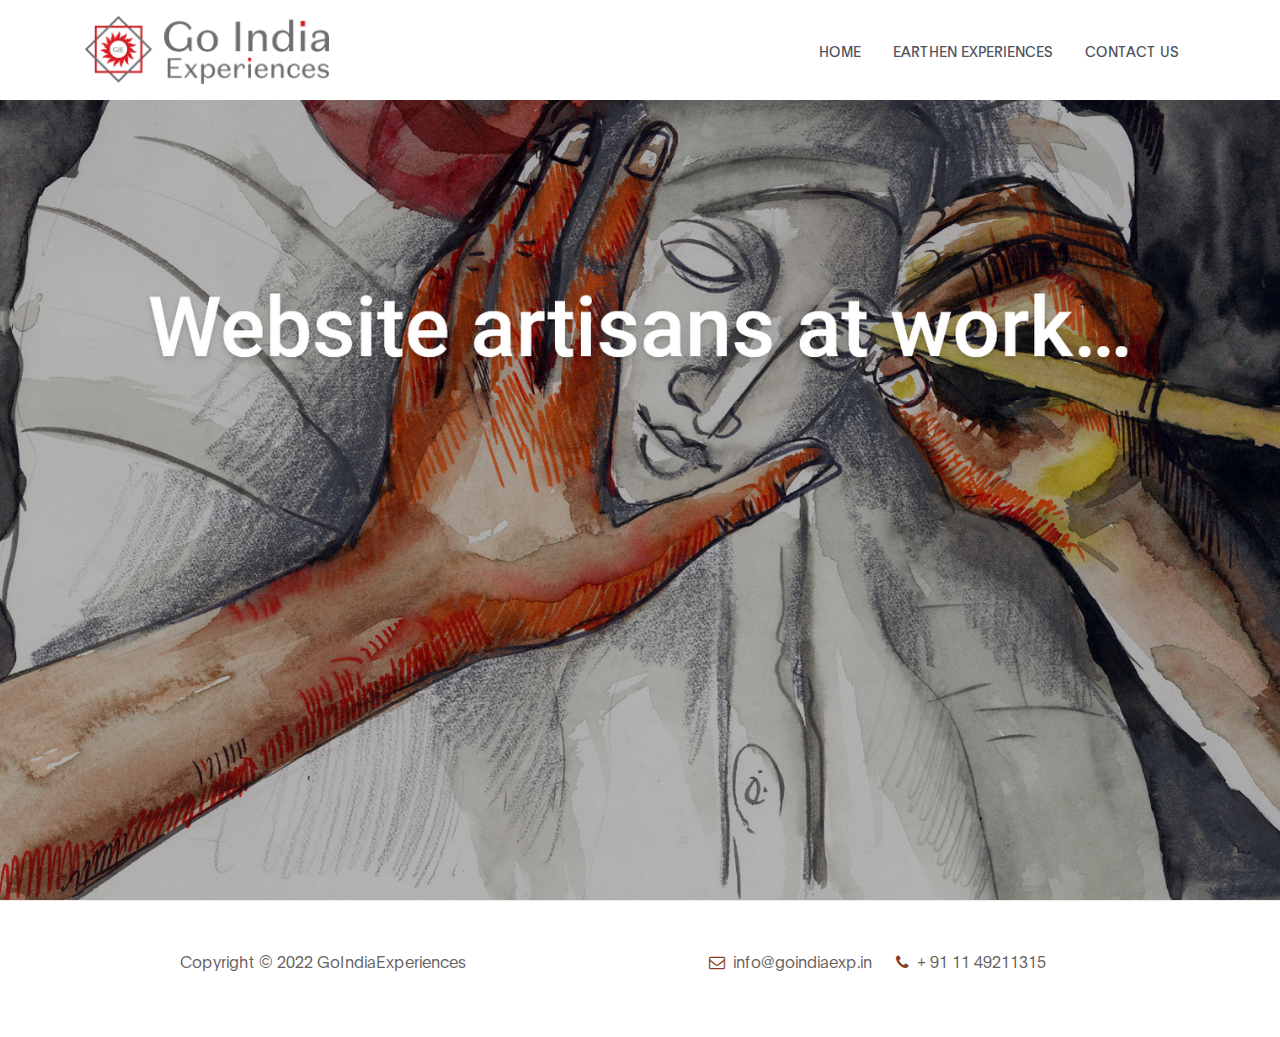
==== commit 25e946ce: "Add files via upload" ====
--- a/index.html
+++ b/index.html
@@ -24,7 +24,7 @@
     <!-- MENU BAR -->
     <nav class="navbar navbar-expand-lg fixed-top">
         <div class="container">
-            <img src=".\img\logo2.png" alt="">
+            <img src=".\img\logo2.png" alt="" width="22%" height="22%"> 
 
             <!-- <a class="navbar-brand" href="#home"></a>-->
             
